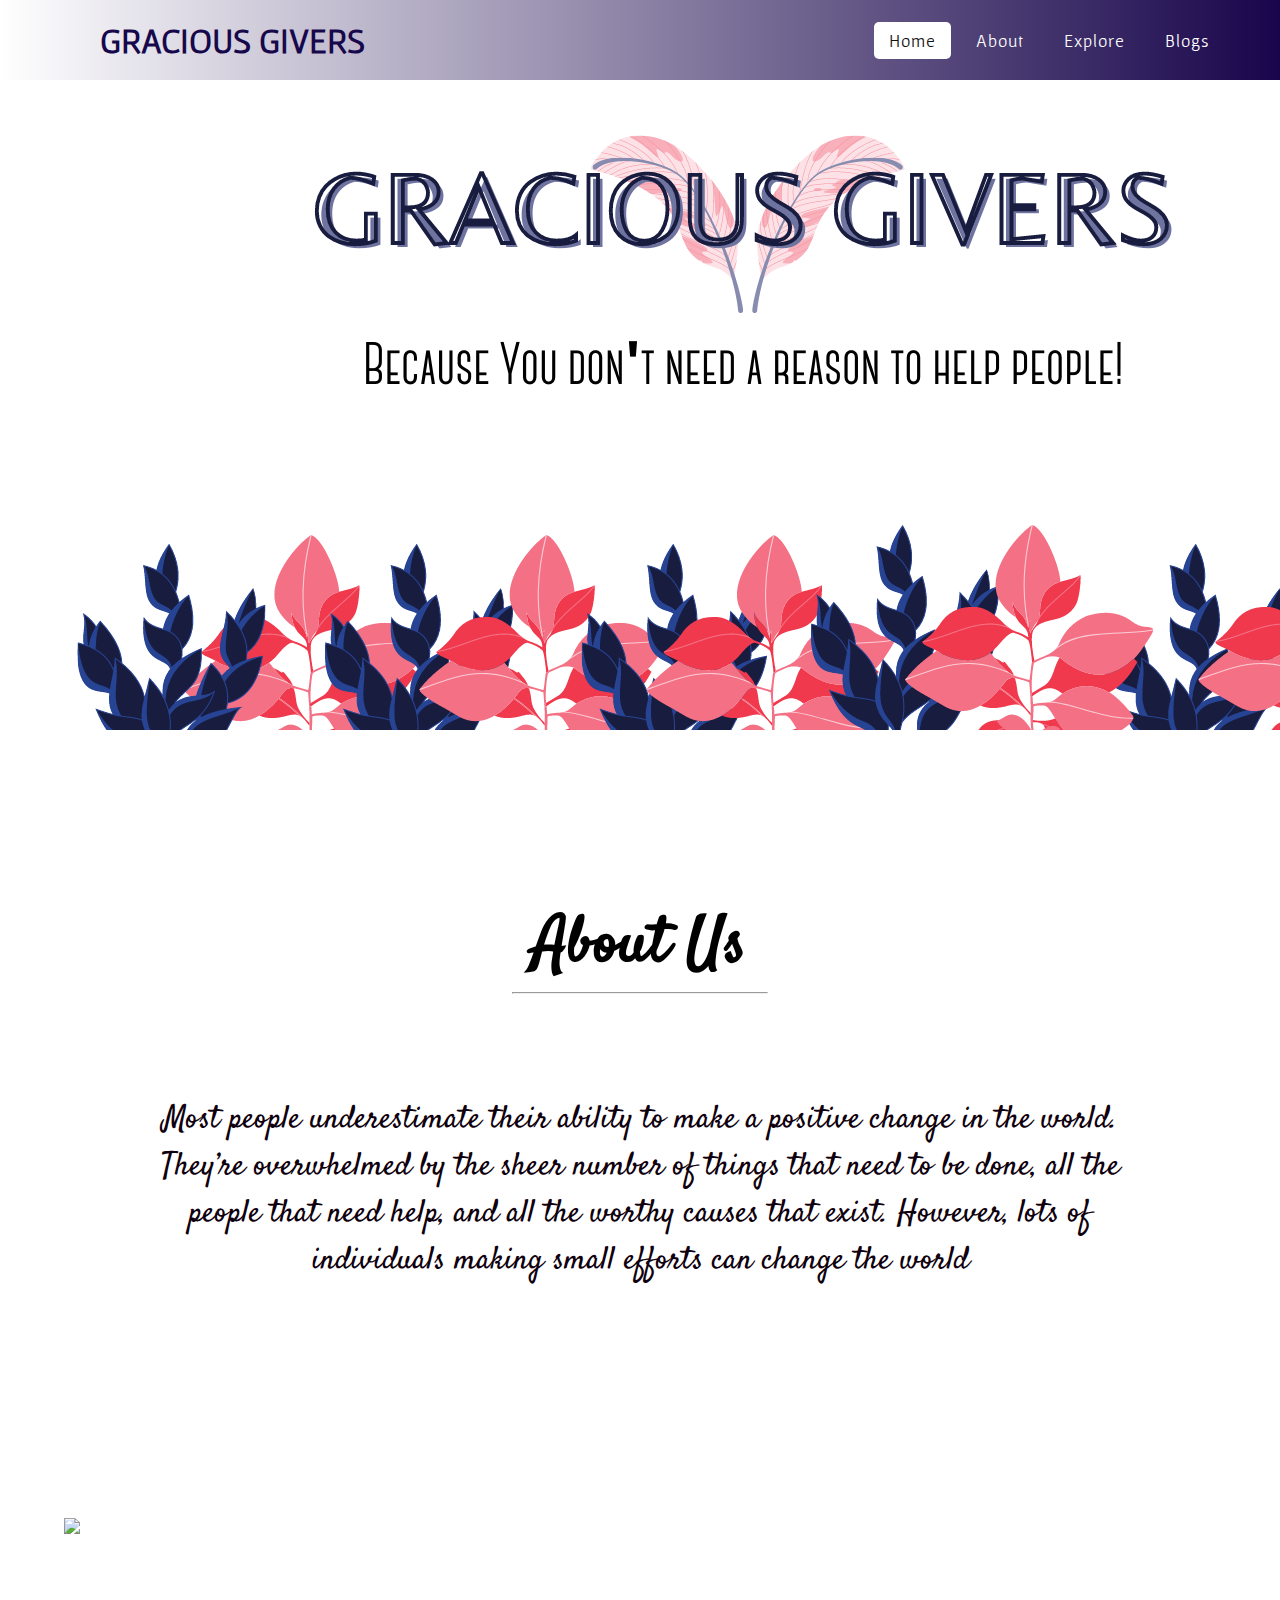
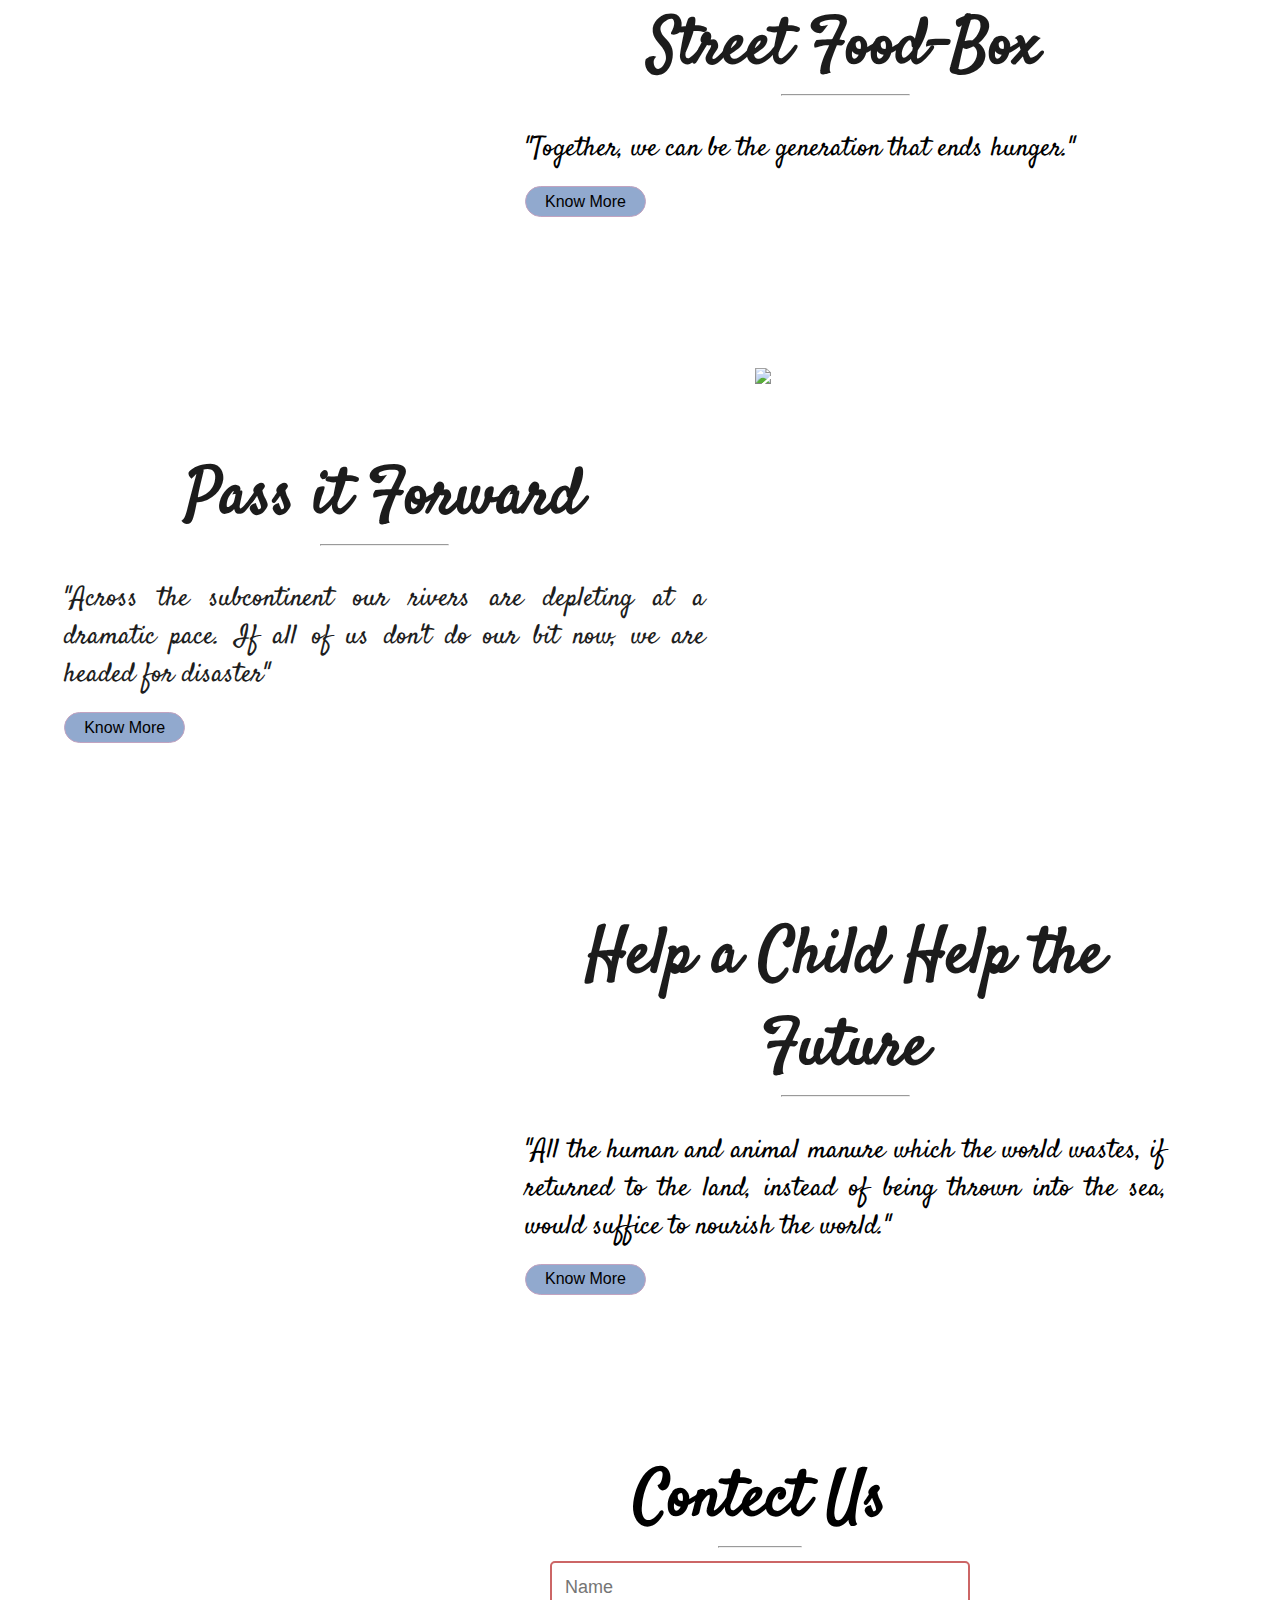
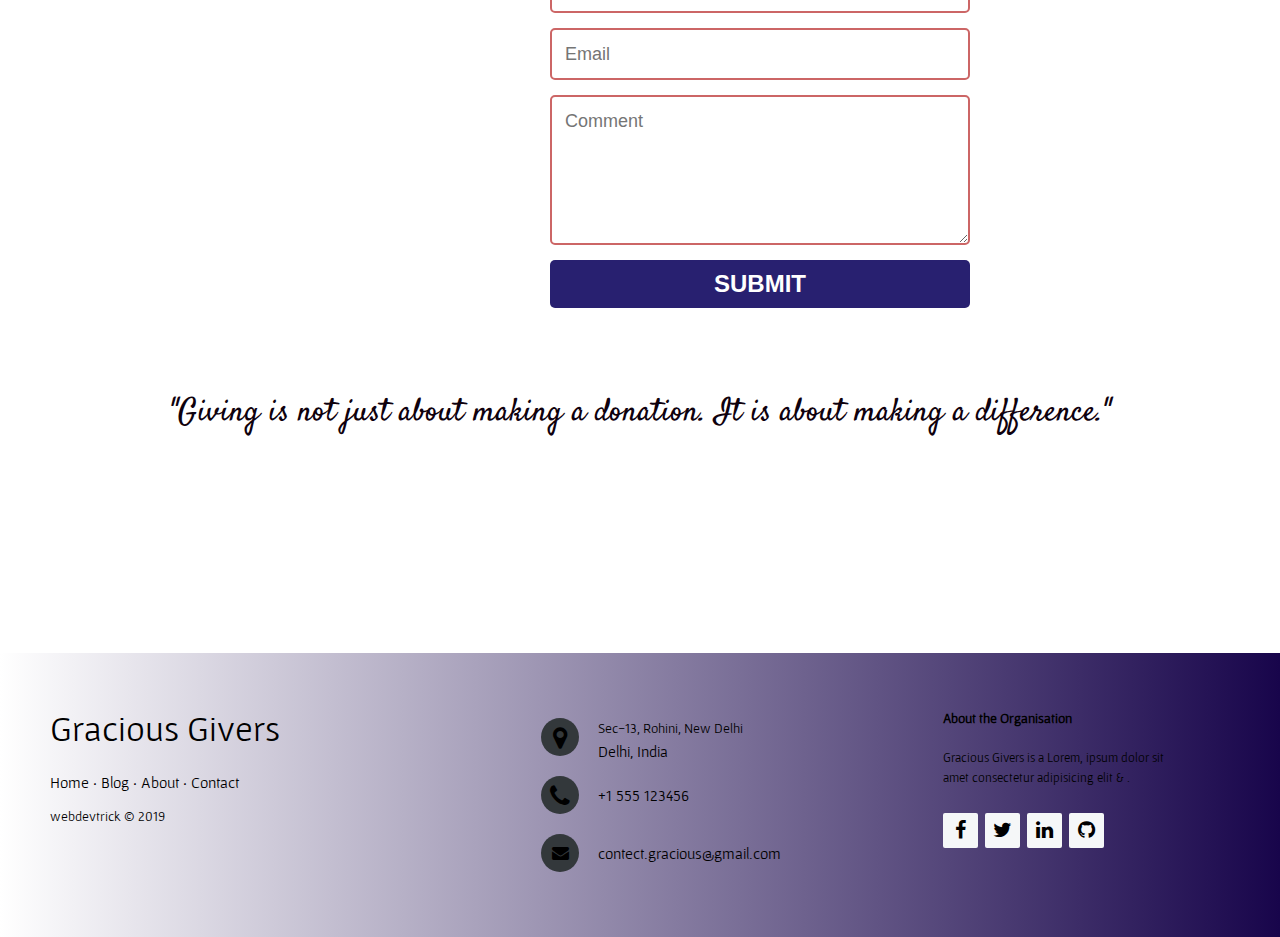
==== index.html @ 3ff7ee15 "Update index.html" ====
<!DOCTYPE html>
<html lang="en">

<head>
  <meta charset="UTF-8">
  <meta http-equiv="X-UA-Compatible" content="IE=edge">
  <meta name="viewport" content="width=device-width, initial-scale=1.0">
  <meta name="keywords" content="footer, address, phone, icons" />
  <title>Gracious Givers | Home</title>
  <link rel="stylesheet" href="css/styles.css">
  <link rel="stylesheet" href="css/footer.css">
  <link rel="stylesheet" href="css/contact-form.css">
  <link rel="stylesheet" href="https://cdnjs.cloudflare.com/ajax/libs/font-awesome/5.15.3/css/all.min.css" />
  <link rel="stylesheet" href="http://maxcdn.bootstrapcdn.com/font-awesome/4.2.0/css/font-awesome.min.css">
</head>

<body>

  <!-- NAVBAR BEGINS -->

  <nav>
    <div class="logo">
      GRACIOUS GIVERS
      <!-- <img src="images/LOGO.png" alt=""> -->
    </div>
    <input type="checkbox" id="click">
    <label for="click" class="menu-btn">
      <i class="fas fa-bars"></i>
    </label>
    <ul>
      <li><a class="active" href="#">Home</a></li>
      <li><a href="#">About</a></li>
      <li><a href="#explore">Explore</a></li>
      <!-- <li><a href="#"></a></li> -->
      <li><a href="document.html">Blogs</a></li>
    </ul>
  </nav>
  <img class="bg-image" src="images/bg.png" alt="">

  <!-- NAVBAR ENDS -->


  <section>
    <h2 id="heading">About Us</h2>
    <hr>

    <div class="container">
      <img class="image1"
        src="https://blush.design/api/download?shareUri=LsM-OcRTM&c=Bottom_0%7Eff4133-0.1%7Eff4133-0.2%7Eff4133_Hair_0%7Eb58143-0.1%7E4a312c-0.2%7Ec93305_Skin_0%7Eb28b67-0.1%7E915b3c-0.2%7E57331f_Top_0%7E43d26c-0.1%7E393f82-0.2%7E393f82&w=800&h=800&fm=png"
        alt="">
      <img class="image2"
        src="https://blush.design/api/download?shareUri=LsM-OcRTM&c=Bottom_0%7Eff4133-0.1%7Eff4133-0.2%7Eff4133_Hair_0%7Eb58143-0.1%7E4a312c-0.2%7Ec93305_Skin_0%7Eb28b67-0.1%7E915b3c-0.2%7E57331f_Top_0%7E43d26c-0.1%7E393f82-0.2%7E393f82&w=800&h=800&fm=png"
        alt="">
      <p class="text">
        Most people underestimate their ability to make a positive
        change in the world. They’re overwhelmed by the sheer number of
        things that need to be done, all the people that need help,
        and all the worthy causes that exist. However, lots of
        individuals making small efforts can change the world
      </p>
      <!-- <button type="button" class="btn">Read More</button> -->
    </div>
  </section>

<section id="explore">
  <!--food-start-->
  <div class="wrapper1">
    <div class="section1">
      <div class="left-section1">
        <div class="content1">
          <div class="title1">
            <h2>Street Food-Box</h2>
            <hr>
          </div>
          <p>"Together, we can be the generation that ends hunger."</p>
          <br>
          <a href="#" class="button1">Know More</a>
        </div>
      </div>
      <div class="image-section1">
        <img src="https://blush.design/api/download?shareUri=730Q9HK-8n&w=800&h=800&fm=png">
      </div>
    </div>
  </div>
  <!--food-finish-->

  <!--Pass it forward start--->
  <div class="wrapper2">
    <div class="section12">
      <div class="left-section12">
        <div class="content12">
          <div class="title12">
            <h2>Pass it Forward</h2>
            <hr>
          </div>
          <p>"Across the subcontinent our rivers are depleting at a dramatic
            pace. If all of us don't do our bit now, we are headed for
            disaster"</p>
          <br>
          <a href="#" class="button1">Know More</a>
        </div>
      </div>
      <div class="image-section12">
        <img
          src="https://blush.design/api/download?shareUri=Vbt5Flrk3&c=Bottom_0%7E393f82-0.1%7Effa434-0.2%7E89c5cc-0.3%7Eff4133_Hair_0%7E181658-0.1%7Ea55728-0.2%7Eecdcbf-0.3%7Ee8e1e1_Skin_0%7Eb28b67-0.1%7E57331f-0.2%7Eb28b67-0.3%7Eb28b67_Top_0%7E89c5cc-0.1%7Eff4133-0.2%7E393f82-0.3%7E89c5cc&w=800&h=800&fm=png">
      </div>
    </div>
  </div>
  <!--pass it forward finish-->

  <!-- Donation starts -->

  <div class="wrapper1">
    <div class="section1">
      <div class="left-section1">
        <div class="content1">
          <div class="title1">
            <h2>Help a Child Help the Future</h2>
            <hr>
          </div>
          <p>"All the human and animal
            manure which the world wastes, if returned to the land, instead
            of being thrown into the sea, would suffice to nourish the world."</p>
          <br>
          <a href="donate.html" class="button1">Know More</a>
        </div>
      </div>
      <div class="image-section1">
        <!-- <img src="https://blush.design/api/download?shareUri=730Q9HK-8n&w=800&h=800&fm=png"> -->
        <img src="https://image.freepik.com/free-vector/big-backpack-books-teacher-students-decorating-with-colorful-festive-flags-organize-back-school-party-new-school-year-celebration-concept_335657-3265.jpg" alt="">
      </div>
    </div>
  </div>
  </section>

  <!-- DOnation ends -->


  <!-- Contact form -->


  <form>
    <h2>Contect Us</h2>
    <hr>
    <input name="name" type="text" class="feedback-input" placeholder="Name" />
    <input name="email" type="text" class="feedback-input" placeholder="Email" />
    <textarea name="text" class="feedback-input" placeholder="Comment"></textarea>
    <input type="submit" value="SUBMIT" />
  </form>

  <!-- Contact form finish -->
  <br>

  <p class="text">"Giving is not just about making a donation. It is about making a difference."</p>

  <br>
  <br>
  <br>

  <!-- <img class="image3" src="https://assets.website-files.com/5bff8886c3964a992e90d465/5c00621b7aefa4f9ee0f4303_wide-shot.svg" alt=""> -->
<img src="https://image.freepik.com/free-vector/volunteers-packing-donation-boxes_74855-5299.jpg" alt="" class="image3">
  <!--footer-start-->

  <footer class="footer-distributed">

    <div class="footer-left">

      <h3>Gracious Givers</h3>

      <p class="footer-links">
        <a href="#">Home</a>
        ·
        <a href="#">Blog</a>
        ·
        <a href="#">About</a>
        ·
        <a href="#">Contact</a>
      </p>

      <p class="footer-company-name">webdevtrick &copy; 2019</p>
    </div>

    <div class="footer-center">

      <div>
        <i class="fa fa-map-marker"></i>
        <p><span>Sec-13, Rohini, New Delhi</span> Delhi, India</p>
      </div>

      <div>
        <i class="fa fa-phone"></i>
        <p>+1 555 123456</p>
      </div>

      <div>
        <i class="fa fa-envelope"></i>
        <p><a href="mailto:kanika.mahindroo@gmail.com">contect.gracious@gmail.com</a></p>
      </div>

    </div>

    <div class="footer-right">

      <p class="footer-company-about">
        <span>About the Organisation</span>
        Gracious Givers is a Lorem, ipsum dolor sit amet consectetur adipisicing elit &amp; .
      </p>

      <div class="footer-icons">

        <a href="#"><i class="fa fa-facebook"></i></a>
        <a href="#"><i class="fa fa-twitter"></i></a>
        <a href="#"><i class="fa fa-linkedin"></i></a>
        <a href="#"><i class="fa fa-github"></i></a>

      </div>

    </div>

  </footer>

  <!--footer-finish-->



</body>


</html>
---- css/styles.css ----
@import url('https://fonts.googleapis.com/css2?family=Satisfy&display=swap');
@import url('https://fonts.googleapis.com/css?family=Gafata|Montez|Averia+Sans+Libre|Vampiro+One');

:root {
  --d: 700ms;
  --e: cubic-bezier(0.19, 1, 0.22, 1);
  --font-sans: "Rubik", sans-serif;
  --font-serif: "Cardo", serif;
}

body{
  height: 100%;
}
* {
box-sizing: border-box;
padding: 0;
margin: 0;
}


/* NAVBAR CSS */


*{
  margin: 0;
  padding: 0;
  box-sizing: border-box;
  /* font-family: 'Poppins', sans-serif; */
} 
nav{
  font-family: 'Gafata';
  display: flex;
  height: 80px;
  width: 100%;
  background: linear-gradient(to right, white, rgb(24, 5, 75));
  align-items: center;
  justify-content: space-between;
  padding: 0 50px 0 100px;
  flex-wrap: wrap;
}
nav .logo{
  color: rgb(22, 8, 75);
  font-size: 35px;
  font-weight: 600;
}
nav ul{
  display: flex;
  flex-wrap: wrap;
  list-style: none;
}
nav ul li{
  margin: 0 5px;
}
nav ul li a{
  color: white;
  text-decoration: none;
  font-size: 18px;
  font-weight: 500;
  padding: 8px 15px;
  border-radius: 5px;
  letter-spacing: 1px;
  transition: all 0.3s ease;
}
nav ul li a.active,
nav ul li a:hover{
  color: #111;
  background: #fff;
}
nav .menu-btn i{
  color: #fff;
  font-size: 22px;
  cursor: pointer;
  display: none;
}
input[type="checkbox"]{
  display: none;
}
@media (max-width: 1000px){
  nav{
    padding: 0 40px 0 50px;
  }
}
@media (max-width: 920px) {
  nav .menu-btn i{
    display: block;
  }
  #click:checked ~ .menu-btn i:before{
    content: "\f00d";
  }
  nav ul{
    position: fixed;
    top: 80px;
    left: -100%;
    background: #111;
    height: 100vh;
    width: 100%;
    text-align: center;
    display: block;
    transition: all 0.3s ease;
  }
  #click:checked ~ ul{
    left: 0;
  }
  nav ul li{
    width: 100%;
    margin: 40px 0;
  }
  nav ul li a{
    width: 100%;
    margin-left: -100%;
    display: block;
    font-size: 20px;
    transition: 0.6s cubic-bezier(0.68, -0.55, 0.265, 1.55);
  }
  #click:checked ~ ul li a{
    margin-left: 0px;
  }
  nav ul li a.active,
  nav ul li a:hover{
    background: none;
    color: rgb(230, 210, 227);
  }
}

  /* NAVBAR CSS ENDS */



  /* BACKGROUND IMAGE CSS */

  .bg-image{
    background-position: center center;
    background-repeat: no-repeat;
    background-attachment: fixed;
    background-size: cover;
    padding-left: 6%;
  }

  @media screen and (max-width: 1000px){
    .bg-image{
      padding-top: 50px;
     width: 100%;
    }
  }
/* BACKGROUND IMAGE CSS ENDS */


/* ABOUT SECTION */
h2{
  /* position: relative; */
  text-align: center;
  padding-top: 13%;
  font-size: 4rem;
  font-family: 'Satisfy', cursive;
}
hr {
    background: #100852;
    margin: 0 40% 3% 40%;
}
.container{
  position: relative;
}
.container .image1 {
  width: 40%;
  position: absolute;
  z-index: -10000;
  bottom: 50%;
  right: 45%;
  opacity: 0.5;
}

.container .image2 {
  width: 40%;
  position: absolute;
  z-index: -10000;
  left: 45%;
  opacity: 0.6;
  top: 20%;
}
.container .text {
  /* background: linear-gradient(0deg, #e5e2f0ee 30%, white 100%); */
  font-family: 'Satisfy', cursive;
  z-index: 1;
  color: rgb(15, 1, 13);
  font-size: 2rem;
  text-align: center;
  padding: 5% 10% 5% 10%;
}
.btn{
  position: absolute;
}
@media screen and (max-width: 1000px){

  h2{
    font-size: 2.5rem;
  }
  .container .text{
    font-size: 1.6rem;
  }
  .container .image1{
    left: 5%;
    /* top: 0%; */
    width: 70%;
  }
  .container .image2{
    left: 30%;
    top: 60%;
    width: 70%;
  }

}




.wrapper1{
	width:100%;
  margin-top: 7%;
	min-height:50vh;
	overflow:hidden;
}
.section1{
	width:90%;
	display: block;
	margin:80px auto;
}
.left-section1{
	width:60%;
	float: right;
	padding-right:50px;
}
.content1{
	text-align:justify;
}
.image-section1{
	float: left;
	width:40%;
}
.image-section1 img{
	width:100%;
  top: 200%;
}

.content1 .title1 h2{
	color:#1c1c1c;
	font-family: 'Satisfy', cursive;
	font-weight: 800;
}
.content1 p{
	font-family: 'Satisfy', cursive;
	padding-top:15px;
  font-size: 1.7rem;
  font-weight: 300;
}
@media screen and (max-width:768px){
  .wrapper1{
    margin-top: 0;
  }
	.left-section1{
		width:100%;
		padding-right:0px;
	}
	.content1 h2{
		text-align: center;
	}
  .content1 p{
    font-size: 1.3rem;
  }
	.image-section1{
		width: 50%;
		display: block;
		margin-left: 100px;
	}
	.image-section1 img{
		width:100%
	}
}

.section12{
	width:90%;
	display: block;
	margin:80px auto;
}
.left-section12{
	width:60%;
	float: left;
	padding-right:50px;
}
.content12{
	text-align:justify;
}
.image-section12{
	float: right;
	width:40%;
}
.image-section12 img{
	max-width:100%;
	height: auto;
}

.content12 .title12 h2{
	color:#1c1c1c;
	font-family: 'Satisfy', cursive;
	font-weight: 800;
}
.content12 p{
	font-family: 'Satisfy', cursive;
	padding-top:15px;
	color:#1e1e1e;
	font-size: 1.7rem;
  font-weight: 300;
}
@media screen and (max-width:768px){
	.left-section12{
		width:100%;
		padding-right:0px;
	}
	.content12 h2{
		text-align: center;
	}
  .content12 p{
    font-size: 1.3rem;
  }
	.image-section12{
		width:100%;
		display: block;
		margin:50px auto;
	}
	.image-section12 img{
		/* width:100% */
    width: 50%;
		display: block;
		margin-left: 100px;
    margin-bottom: 2%;
	}
}

 .button1{
  display:inline-block;
  padding:0.35em 1.2em;
  border:0.1em solid #c2a3c0;
  background-color: rgb(145, 169, 206);
  margin:0 0.3em 0.3em 0;
  border-radius: 1em;
  text-decoration: none;
  font-family: Arial, Helvetica, sans-serif;
  font-weight: 300;
  color: black;
  text-align: center;
  transition: all 0.2s;
 }
 .button1:hover {
   color: rgb(22, 8, 75);
   background-color: rgb(247, 167, 223);
 }
 @media screen and (max-width:768px){
   .button1{
     display: block;
     margin: 0.4em 6em 0 6em;
   }
 }

.text{
  font-family: 'Satisfy', cursive;
  z-index: 1;
  color: rgb(15, 1, 13);
  font-size: 2rem;
  font-weight: 300;
  text-align: center;
  padding: 5% 10% 5% 10%;
}



.image3{
  /* position: absolute; */
  top: 310%;
  bottom: -10px;
  display: inline-block;
  max-width: 100%;
}
@media screen and (max-width: 1000px){
  .image3{
    top: 290%;
  }
}
---- css/footer.css ----
@import url('https://fonts.googleapis.com/css2?family=Satisfy&display=swap');
@import url('https://fonts.googleapis.com/css?family=Gafata|Montez|Averia+Sans+Libre|Vampiro+One');
footer{
    /* position: fixed; */
    bottom: 0;
   }
   .footer-distributed{
    background: linear-gradient(to right, white, rgb(24, 5, 75));
    box-shadow: 0 1px 1px 0 rgba(0, 0, 0, 0.12);
    box-sizing: border-box;
    width: 100%;
    text-align: left;
    font: bold 16px;
    font-family: 'Gafata';
    
    padding: 55px 50px;
    margin-top: 80px;
   }
    
   .footer-distributed .footer-left,
   .footer-distributed .footer-center,
   .footer-distributed .footer-right{
    display: inline-block;
    vertical-align: top;
   }
    
   .footer-distributed .footer-left{
    width: 40%;
   }
    
   .footer-distributed h3{
    color:  black;
    font-weight: 500;
    font: normal 36px 'Cookie';
    font-family: 'Gafata';
    margin: 0;
   }
    
   .footer-distributed h3 span{
    color:  #5383d3;
   }
    
    
   .footer-distributed .footer-links{
    color:  black;
    margin: 20px 0 12px;
    padding: 0;
   }
    
   .footer-distributed .footer-links a{
    display:inline-block;
    line-height: 1.8;
    text-decoration: none;
    color:  inherit;
   }
    
   .footer-distributed .footer-company-name{
    color:  black;
    font-size: 14px;
    font-weight: normal;
    margin: 0;
   }
    
    
   .footer-distributed .footer-center{
    width: 35%;
   }
    
   .footer-distributed .footer-center i{
    background-color:  #33383b;
    color: black;
    font-size: 25px;
    width: 38px;
    height: 38px;
    border-radius: 50%;
    text-align: center;
    line-height: 42px;
    margin: 10px 15px;
    vertical-align: middle;
   }
    
   .footer-distributed .footer-center i.fa-envelope{
    font-size: 17px;
    line-height: 38px;
   }
    
   .footer-distributed .footer-center p{
    display: inline-block;
    color: black;
    vertical-align: middle;
    margin:0;
   }
    
   .footer-distributed .footer-center p span{
    display:block;
    font-weight: normal;
    font-size:14px;
    line-height:2;
   }
    
   .footer-distributed .footer-center p a{
    color:  black;
    text-decoration: none;;
   }
    
   .footer-distributed .footer-right{
    width: 20%;
   }
    
   .footer-distributed .footer-company-about{
    line-height: 20px;
    color: black;
    font-size: 13px;
    font-weight: normal;
    margin: 0;
   }
    
   .footer-distributed .footer-company-about span{
    display: block;
    color:  black;
    font-size: 14px;
    font-weight: bold;
    margin-bottom: 20px;
   }
    
   .footer-distributed .footer-icons{
    margin-top: 25px;
   }
    
   .footer-distributed .footer-icons a{
    display: inline-block;
    width: 35px;
    height: 35px;
    cursor: pointer;
    background-color:  #f5f7f8;
    border-radius: 2px;
    
    font-size: 20px;
    color: black;
    text-align: center;
    line-height: 35px;
    
    margin-right: 3px;
    margin-bottom: 5px;
   }
    
    
   @media (max-width: 880px) {
    
    .footer-distributed{
    font: bold 14px sans-serif;
    
    }
    
    .footer-distributed .footer-left,
    .footer-distributed .footer-center,
    .footer-distributed .footer-right{
    display: block;
    width: 100%;
    margin-bottom: 40px;
    text-align: center;
    }
    
    .footer-distributed .footer-center i{
    margin-left: 0;
    }
    .main {
    line-height: normal;
    font-size: auto;
    }
    
   }
---- css/contact-form.css ----
form {
    /* position: relative;  */
    width:420px; 
    margin: 100px 500px 0 550px;
}
@media screen and (max-width: 1000px){
    form{
        width: 270px;
        margin-left: 22% ;
    }
}

.feedback-input {
  font-family: Helvetica, Arial, sans-serif;
  font-weight:500;
  font-size: 18px;
  border-radius: 5px;
  line-height: 22px;
  background-color: transparent;
  border:2px solid #CC6666;
  transition: all 0.3s;
  padding: 13px;
  margin-bottom: 15px;
  width:100%;
  box-sizing: border-box;
  outline:0;
}

.feedback-input:focus { border:2px solid #cc4980; }

textarea {
  height: 150px;
  line-height: 150%;
  resize:vertical;
}

[type="submit"] {
  font-family: 'Montserrat', Arial, Helvetica, sans-serif;
  width: 100%;
  background:#282070;
  border-radius:5px;
  border:0;
  cursor:pointer;
  color:white;
  font-size:24px;
  padding-top:10px;
  padding-bottom:10px;
  transition: all 0.3s;
  margin-top:-4px;
  font-weight:700;
}
[type="submit"]:hover { background:#CC4949; }
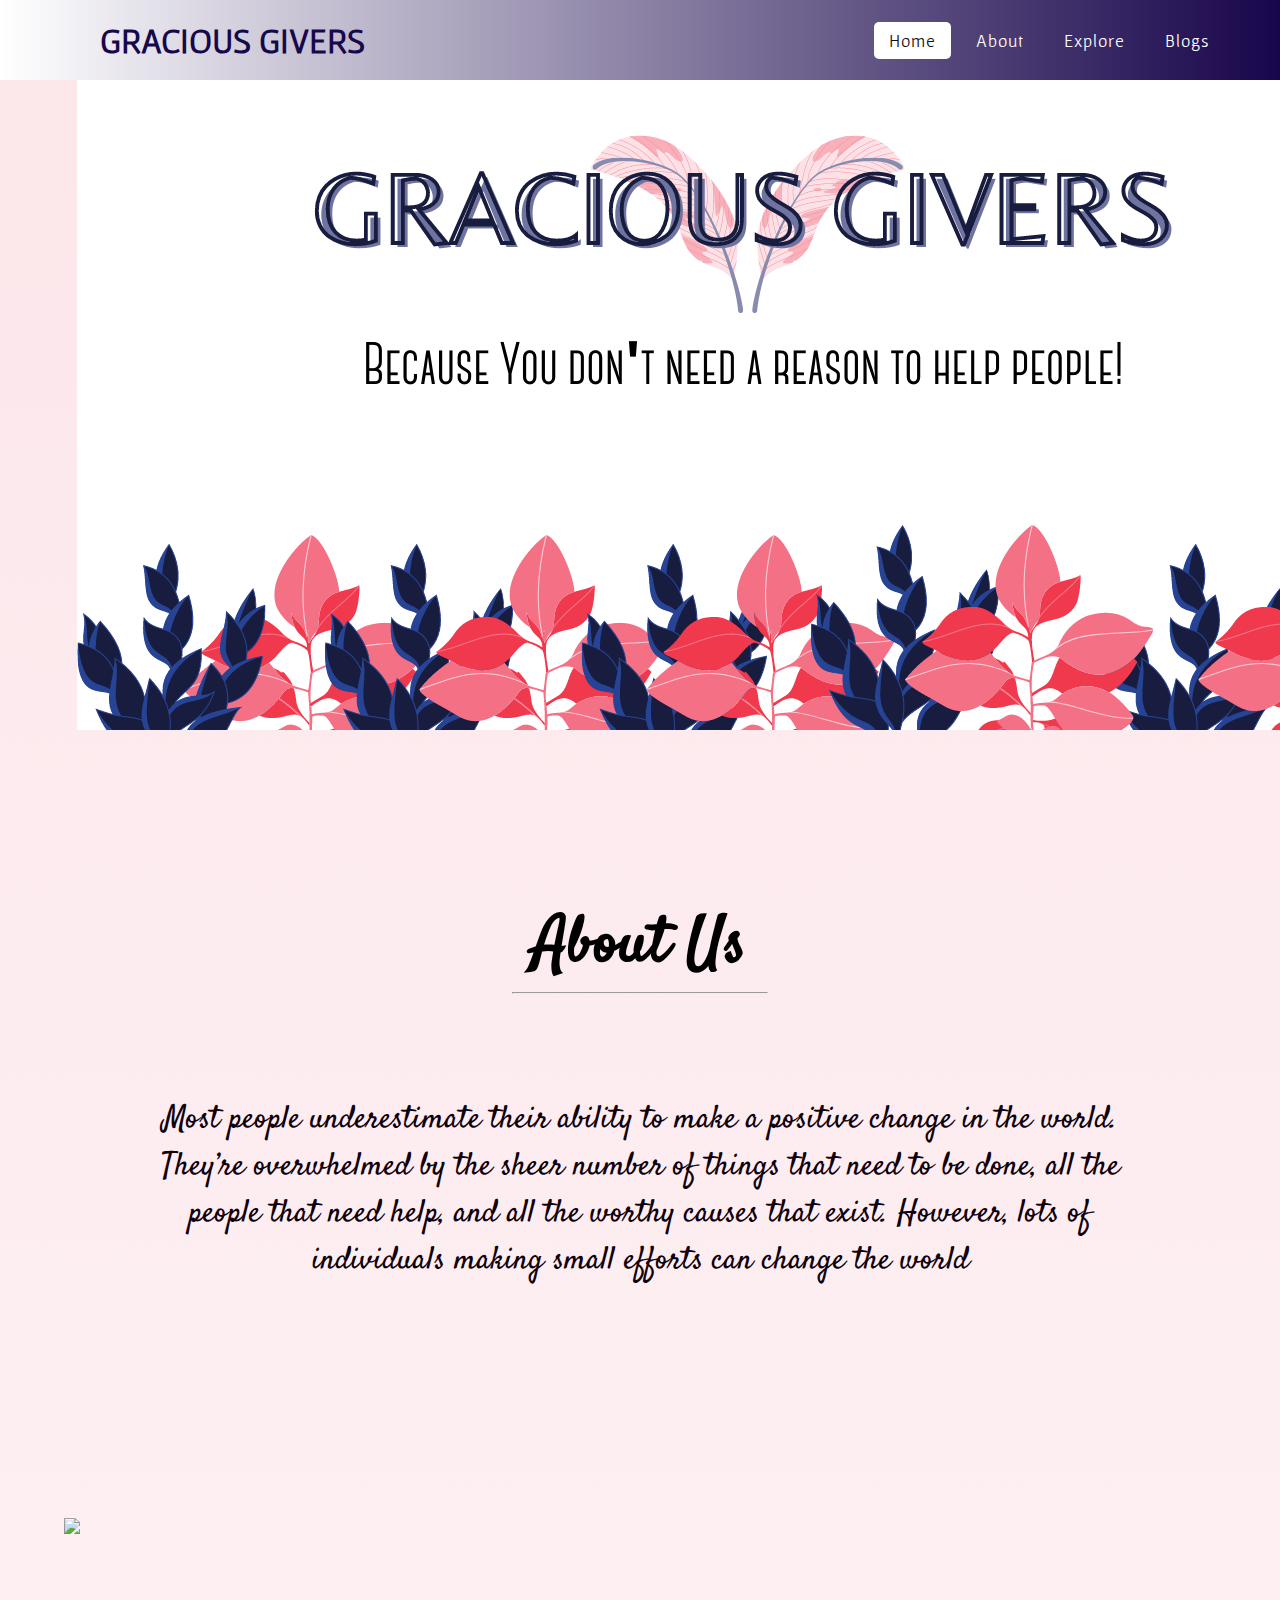
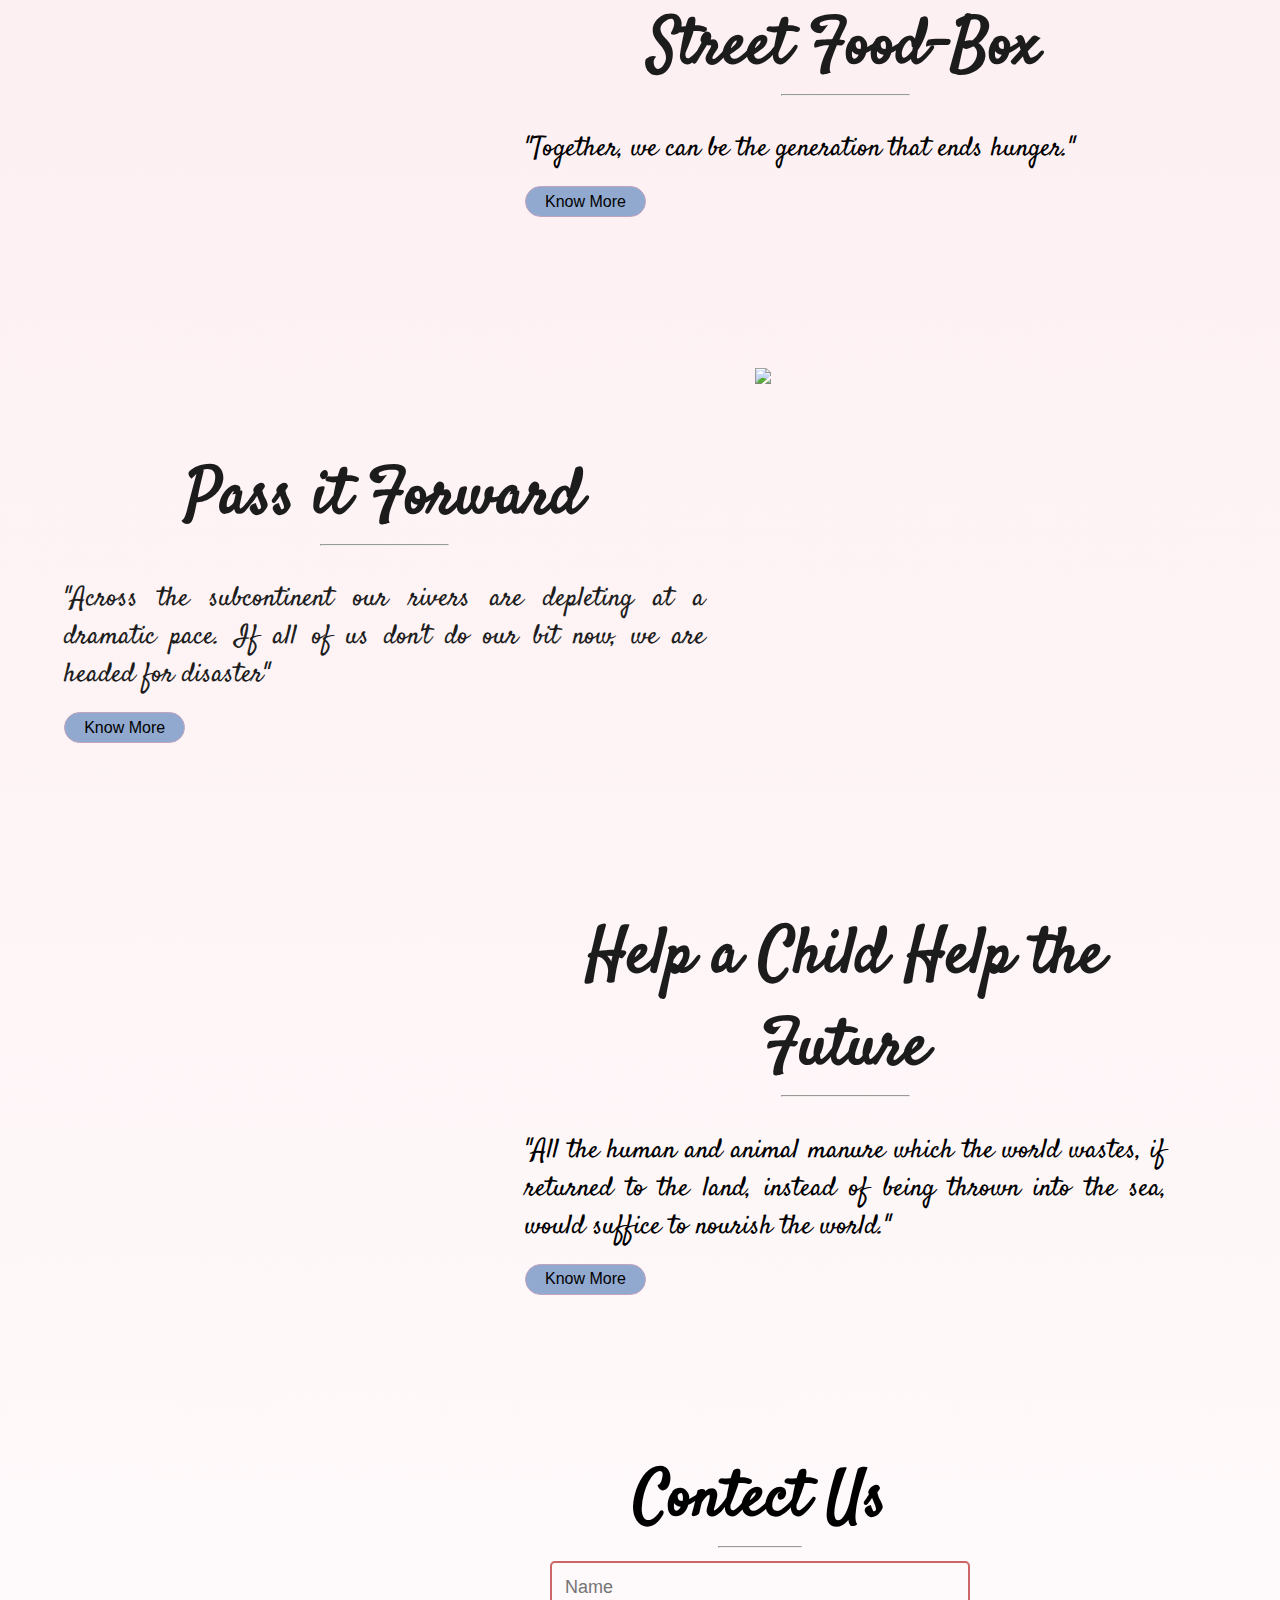
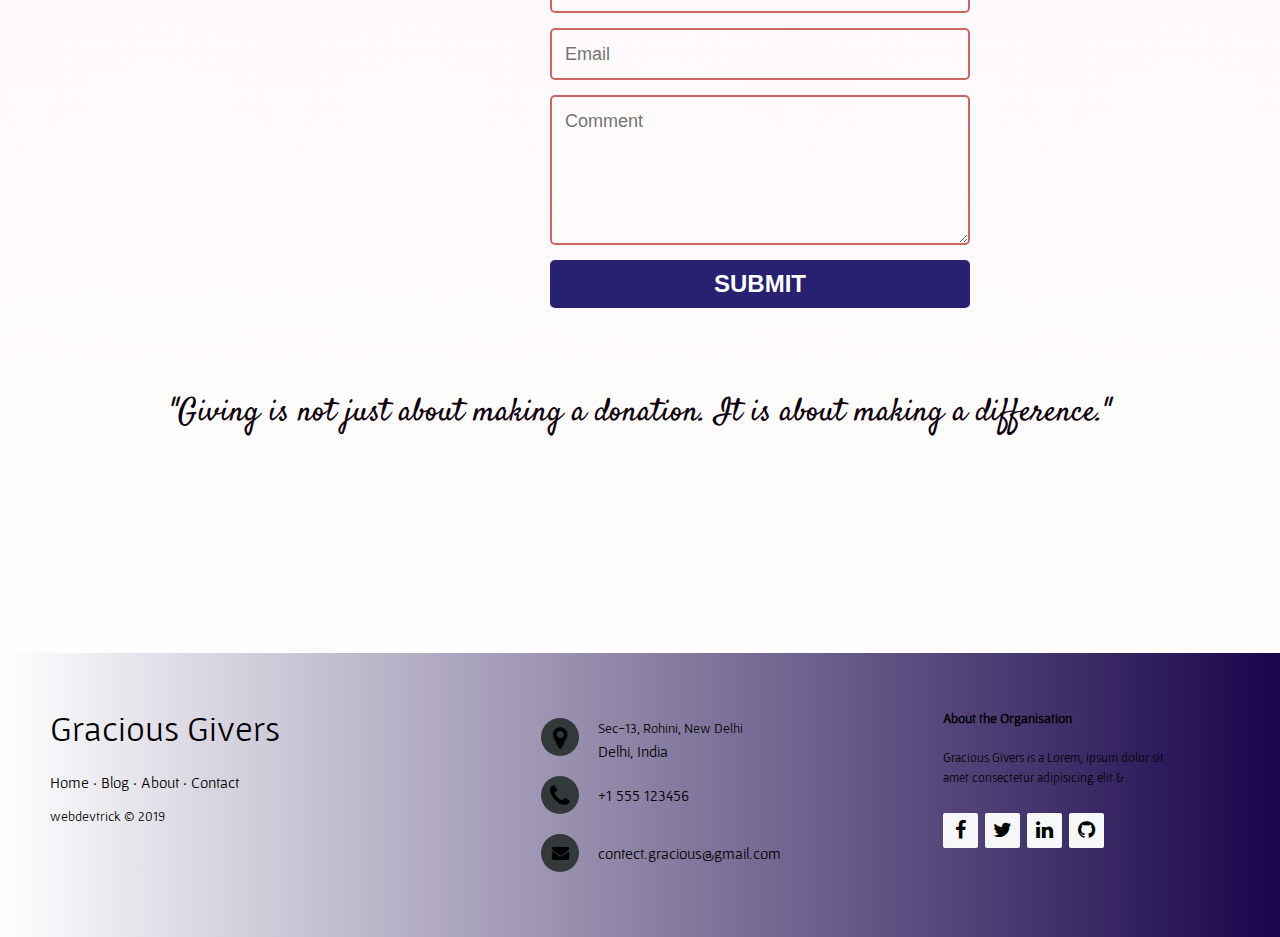
==== commit 336049ce: "changes" ====
--- a/index.html
+++ b/index.html
@@ -29,10 +29,10 @@
     </label>
     <ul>
       <li><a class="active" href="#">Home</a></li>
-      <li><a href="#">About</a></li>
+      <li><a href="about.html">About</a></li>
       <li><a href="#explore">Explore</a></li>
       <!-- <li><a href="#"></a></li> -->
-      <li><a href="document.html">Blogs</a></li>
+      <li><a href="blog.html">Blogs</a></li>
     </ul>
   </nav>
   <img class="bg-image" src="images/bg.png" alt="">
@@ -168,11 +168,11 @@
       <h3>Gracious Givers</h3>
 
       <p class="footer-links">
-        <a href="#">Home</a>
+        <a href="index.html">Home</a>
         ·
-        <a href="#">Blog</a>
+        <a href="blog.html">Blog</a>
         ·
-        <a href="#">About</a>
+        <a href="about.html">About</a>
         ·
         <a href="#">Contact</a>
       </p>
--- a/css/styles.css
+++ b/css/styles.css
@@ -7,9 +7,12 @@
   --font-sans: "Rubik", sans-serif;
   --font-serif: "Cardo", serif;
 }
-
+html{
+  scroll-behavior: smooth;
+}
 body{
   height: 100%;
+  background-image: linear-gradient(rgb(252, 230, 234), white);
 }
 * {
 box-sizing: border-box;
@@ -373,14 +376,16 @@
 
 
 .image3{
-  /* position: absolute; */
+  position: relative;
   top: 310%;
+  left: 30%;
   bottom: -10px;
-  display: inline-block;
+  /* display: inline-block; */
   max-width: 100%;
 }
 @media screen and (max-width: 1000px){
   .image3{
     top: 290%;
-  }
-}
+    left: 0%;
+  }
+}
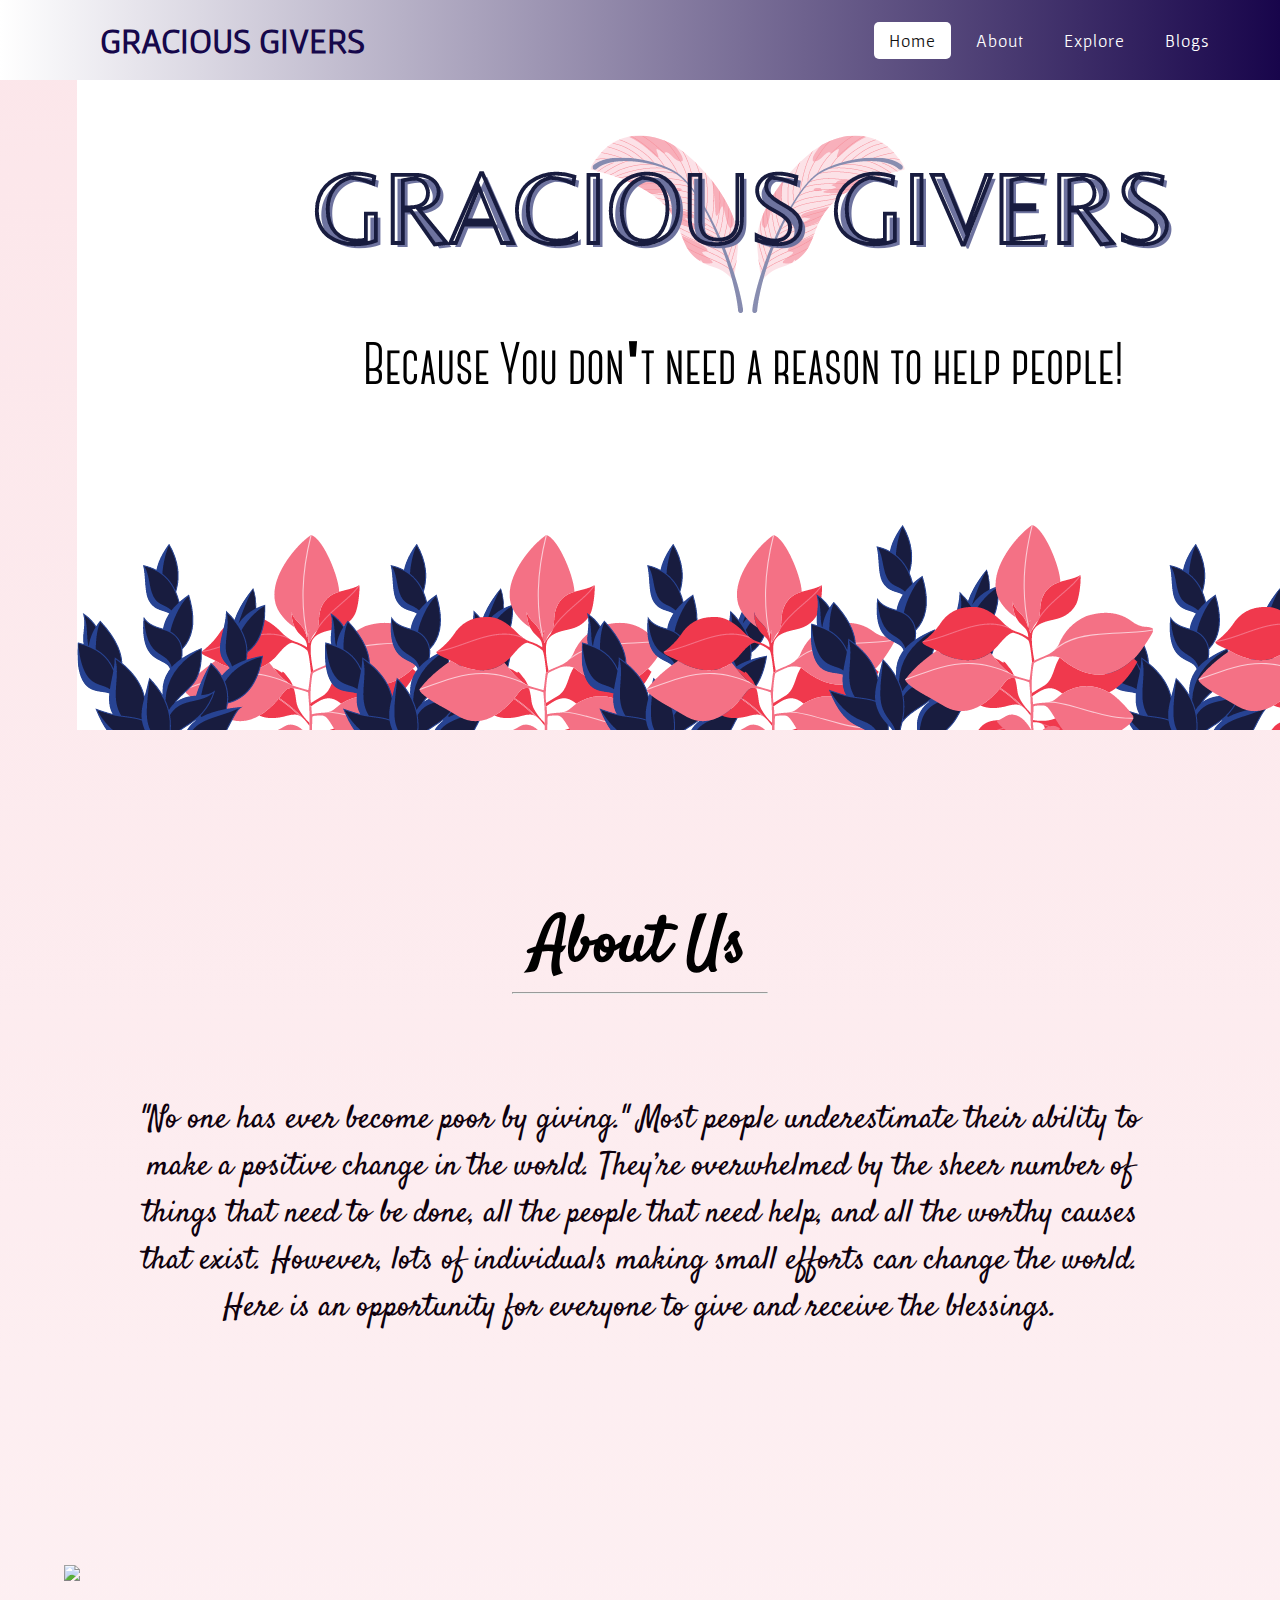
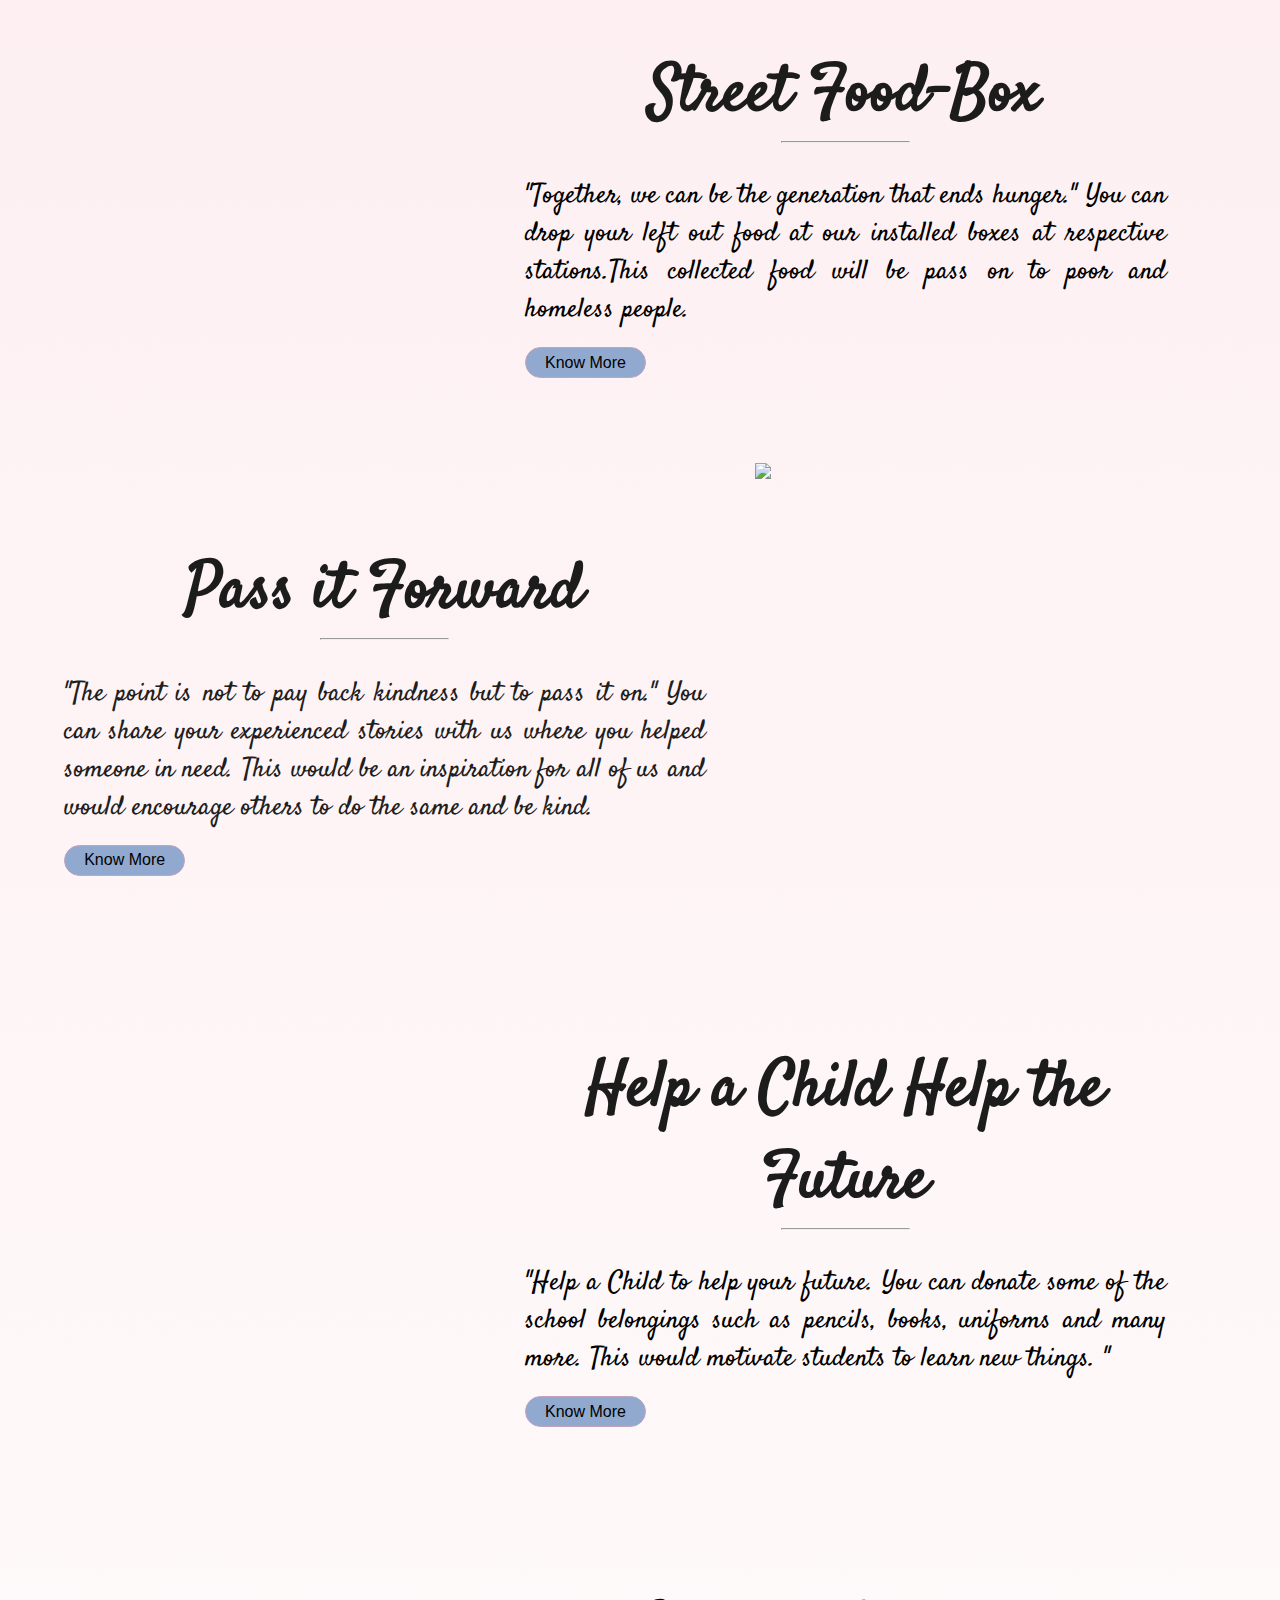
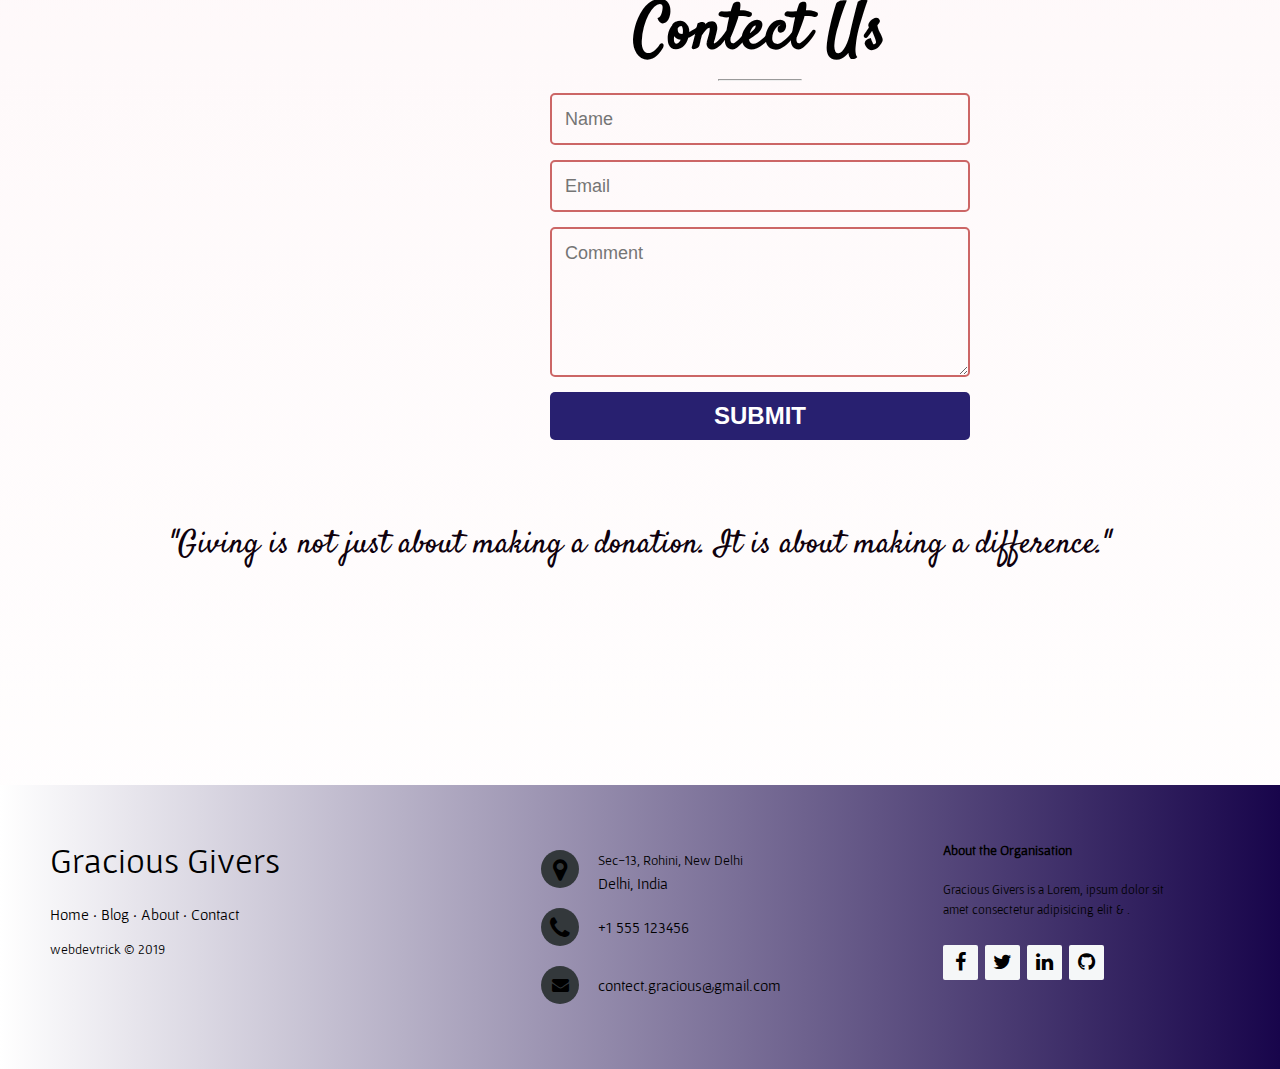
==== commit 4839e5b9: "Add files via upload" ====
--- a/index.html
+++ b/index.html
@@ -52,11 +52,14 @@
         src="https://blush.design/api/download?shareUri=LsM-OcRTM&c=Bottom_0%7Eff4133-0.1%7Eff4133-0.2%7Eff4133_Hair_0%7Eb58143-0.1%7E4a312c-0.2%7Ec93305_Skin_0%7Eb28b67-0.1%7E915b3c-0.2%7E57331f_Top_0%7E43d26c-0.1%7E393f82-0.2%7E393f82&w=800&h=800&fm=png"
         alt="">
       <p class="text">
+	    "No one has ever become poor by giving."
         Most people underestimate their ability to make a positive
         change in the world. They’re overwhelmed by the sheer number of
         things that need to be done, all the people that need help,
         and all the worthy causes that exist. However, lots of
-        individuals making small efforts can change the world
+        individuals making small efforts can change the world.
+		Here is an opportunity for everyone to give and receive 
+		the blessings.
       </p>
       <!-- <button type="button" class="btn">Read More</button> -->
     </div>
@@ -72,7 +75,10 @@
             <h2>Street Food-Box</h2>
             <hr>
           </div>
-          <p>"Together, we can be the generation that ends hunger."</p>
+          <p>"Together, we can be the generation that ends hunger."
+		  You can drop your left out food at our installed boxes
+		  at respective stations.This collected food will be pass
+		  on to poor and homeless people.</p>
           <br>
           <a href="#" class="button1">Know More</a>
         </div>
@@ -93,9 +99,11 @@
             <h2>Pass it Forward</h2>
             <hr>
           </div>
-          <p>"Across the subcontinent our rivers are depleting at a dramatic
-            pace. If all of us don't do our bit now, we are headed for
-            disaster"</p>
+          <p>"The point is not to pay back kindness but 
+		  to pass it on." You can share your experienced
+		  stories with us where you helped someone in need.
+          This would be an inspiration for all of us and
+		  would encourage others to do the same and be kind.</p>
           <br>
           <a href="#" class="button1">Know More</a>
         </div>
@@ -118,9 +126,10 @@
             <h2>Help a Child Help the Future</h2>
             <hr>
           </div>
-          <p>"All the human and animal
-            manure which the world wastes, if returned to the land, instead
-            of being thrown into the sea, would suffice to nourish the world."</p>
+          <p>"Help a Child to help your future. You can
+		  donate some of the school belongings such as
+		  pencils, books, uniforms and many more. This would
+          motivate students to learn new things.		  "</p>
           <br>
           <a href="donate.html" class="button1">Know More</a>
         </div>
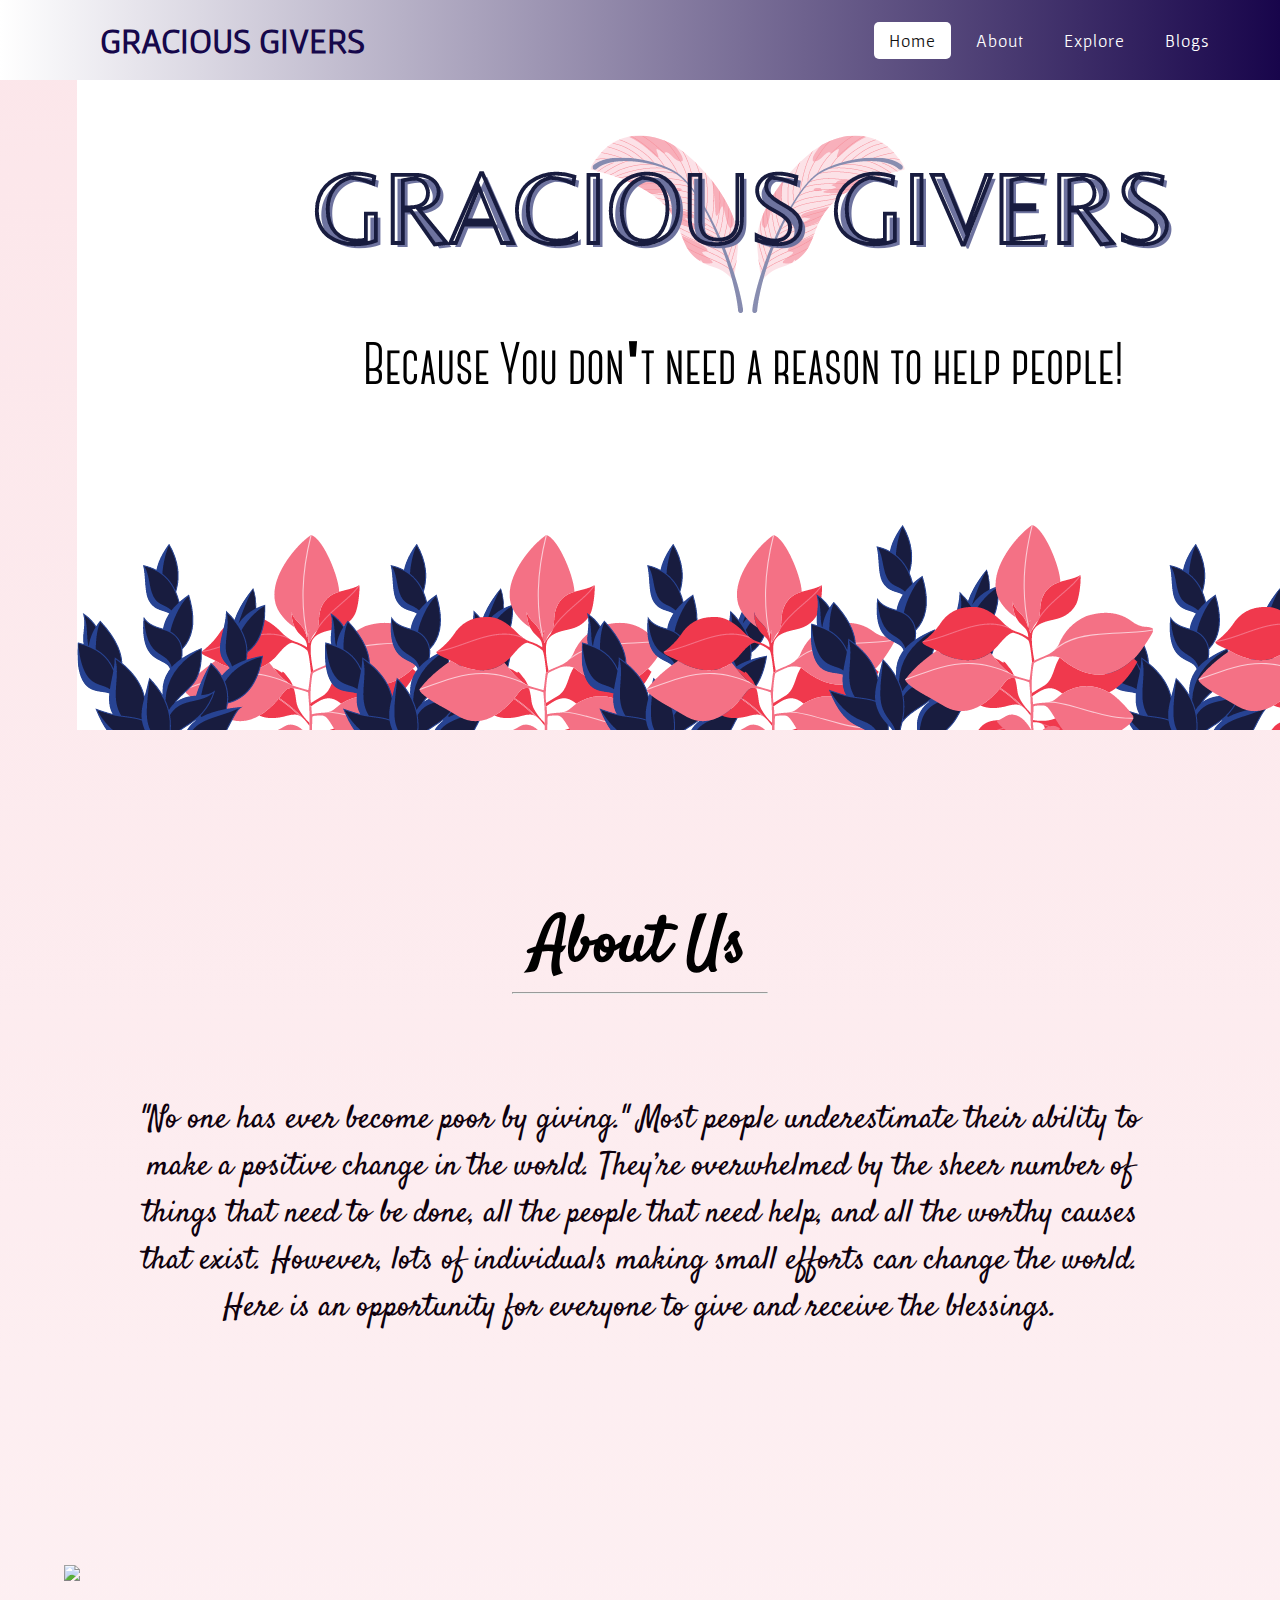
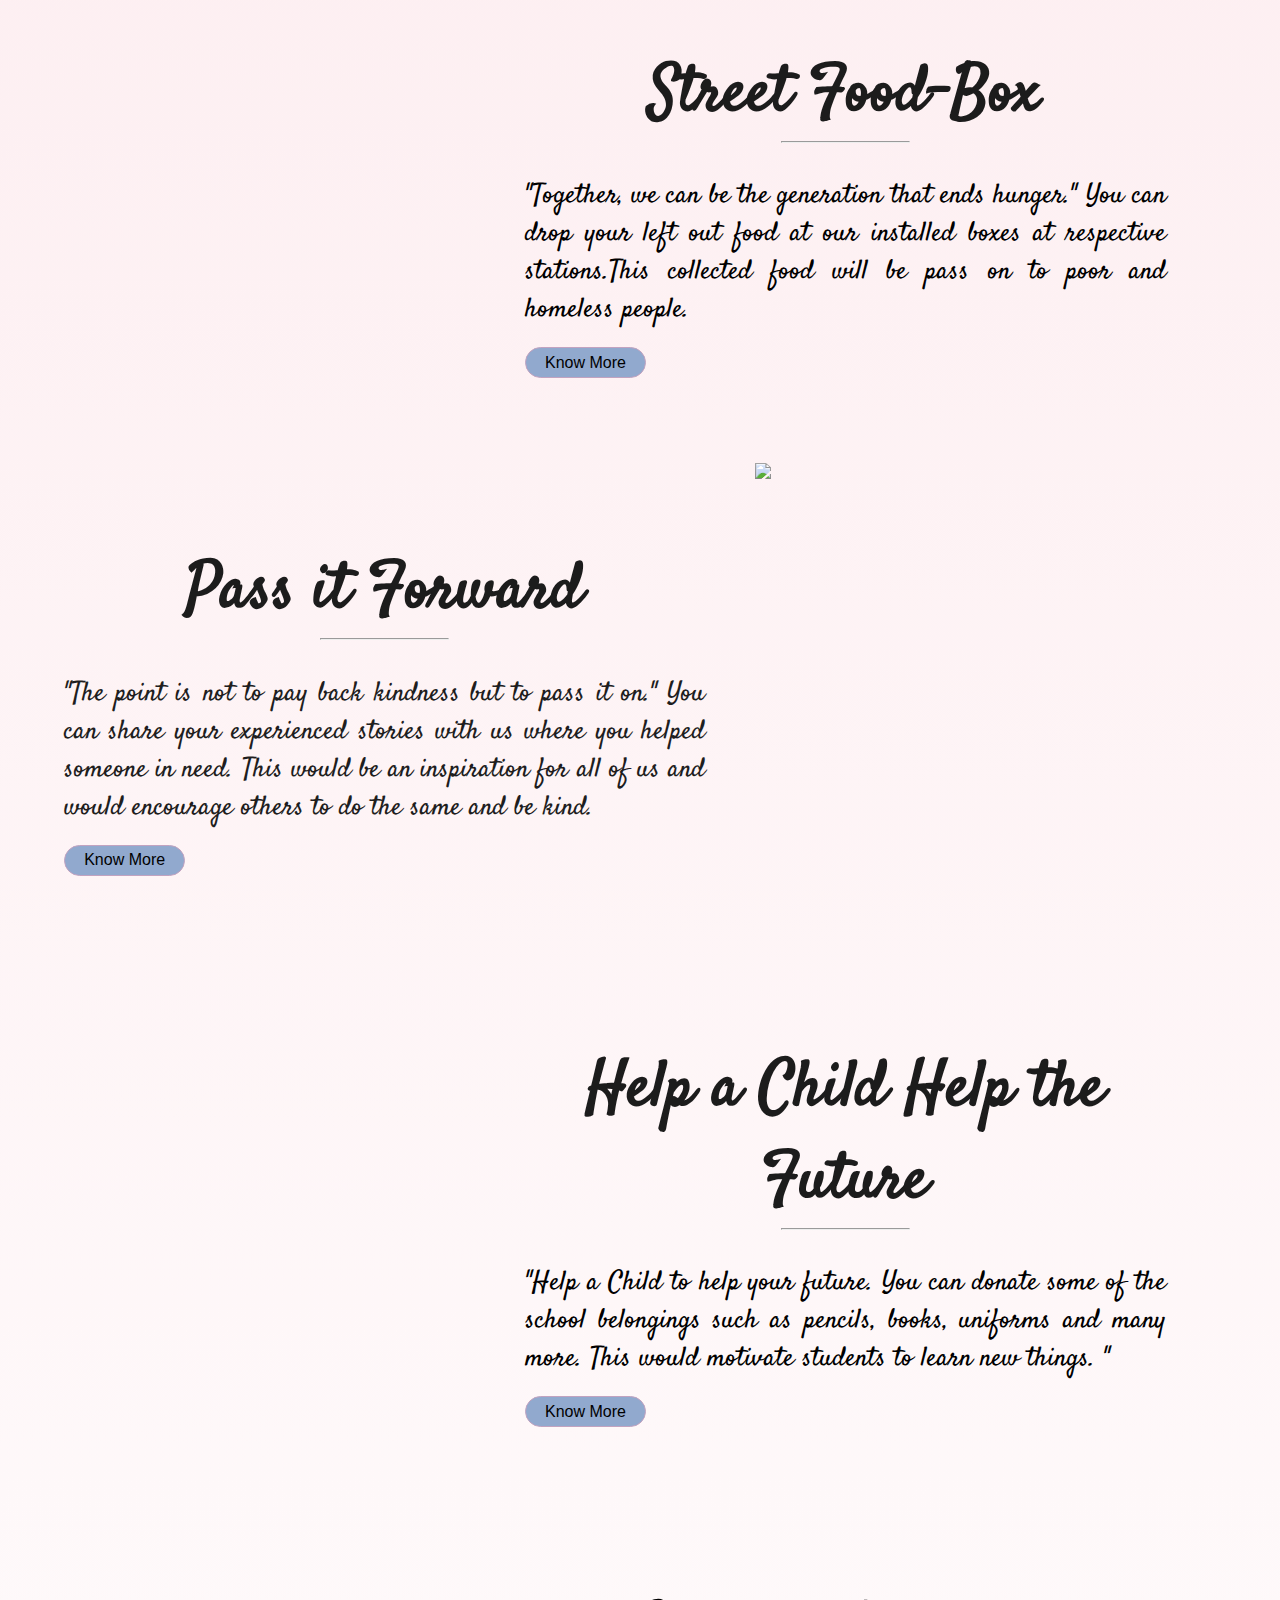
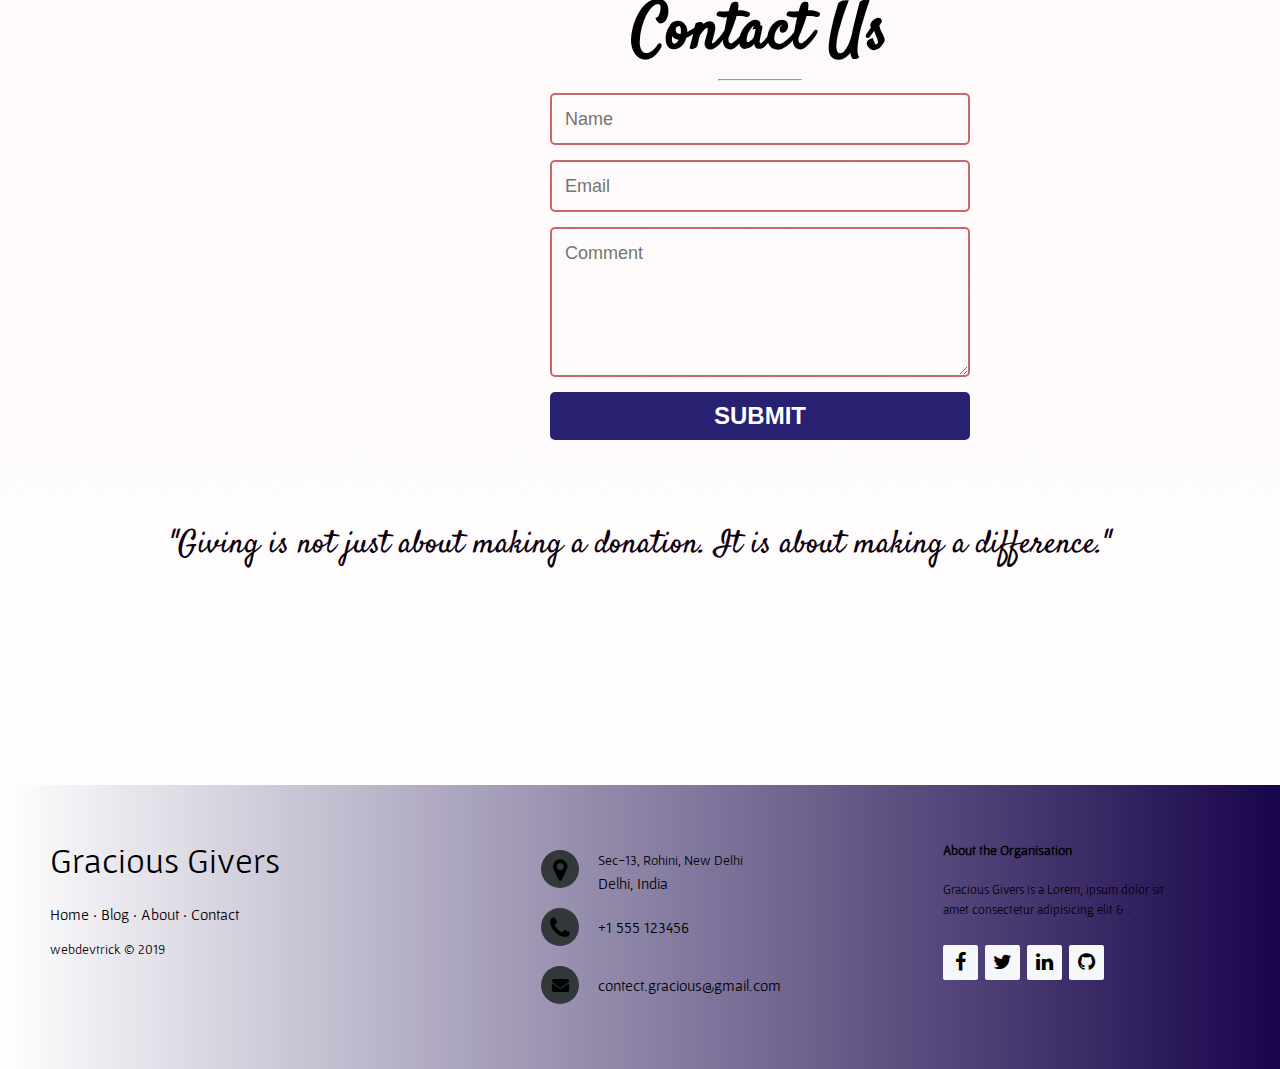
==== commit 8a982ba0: "Update index.html" ====
--- a/index.html
+++ b/index.html
@@ -149,7 +149,7 @@
 
 
   <form>
-    <h2>Contect Us</h2>
+    <h2>Contact Us</h2>
     <hr>
     <input name="name" type="text" class="feedback-input" placeholder="Name" />
     <input name="email" type="text" class="feedback-input" placeholder="Email" />
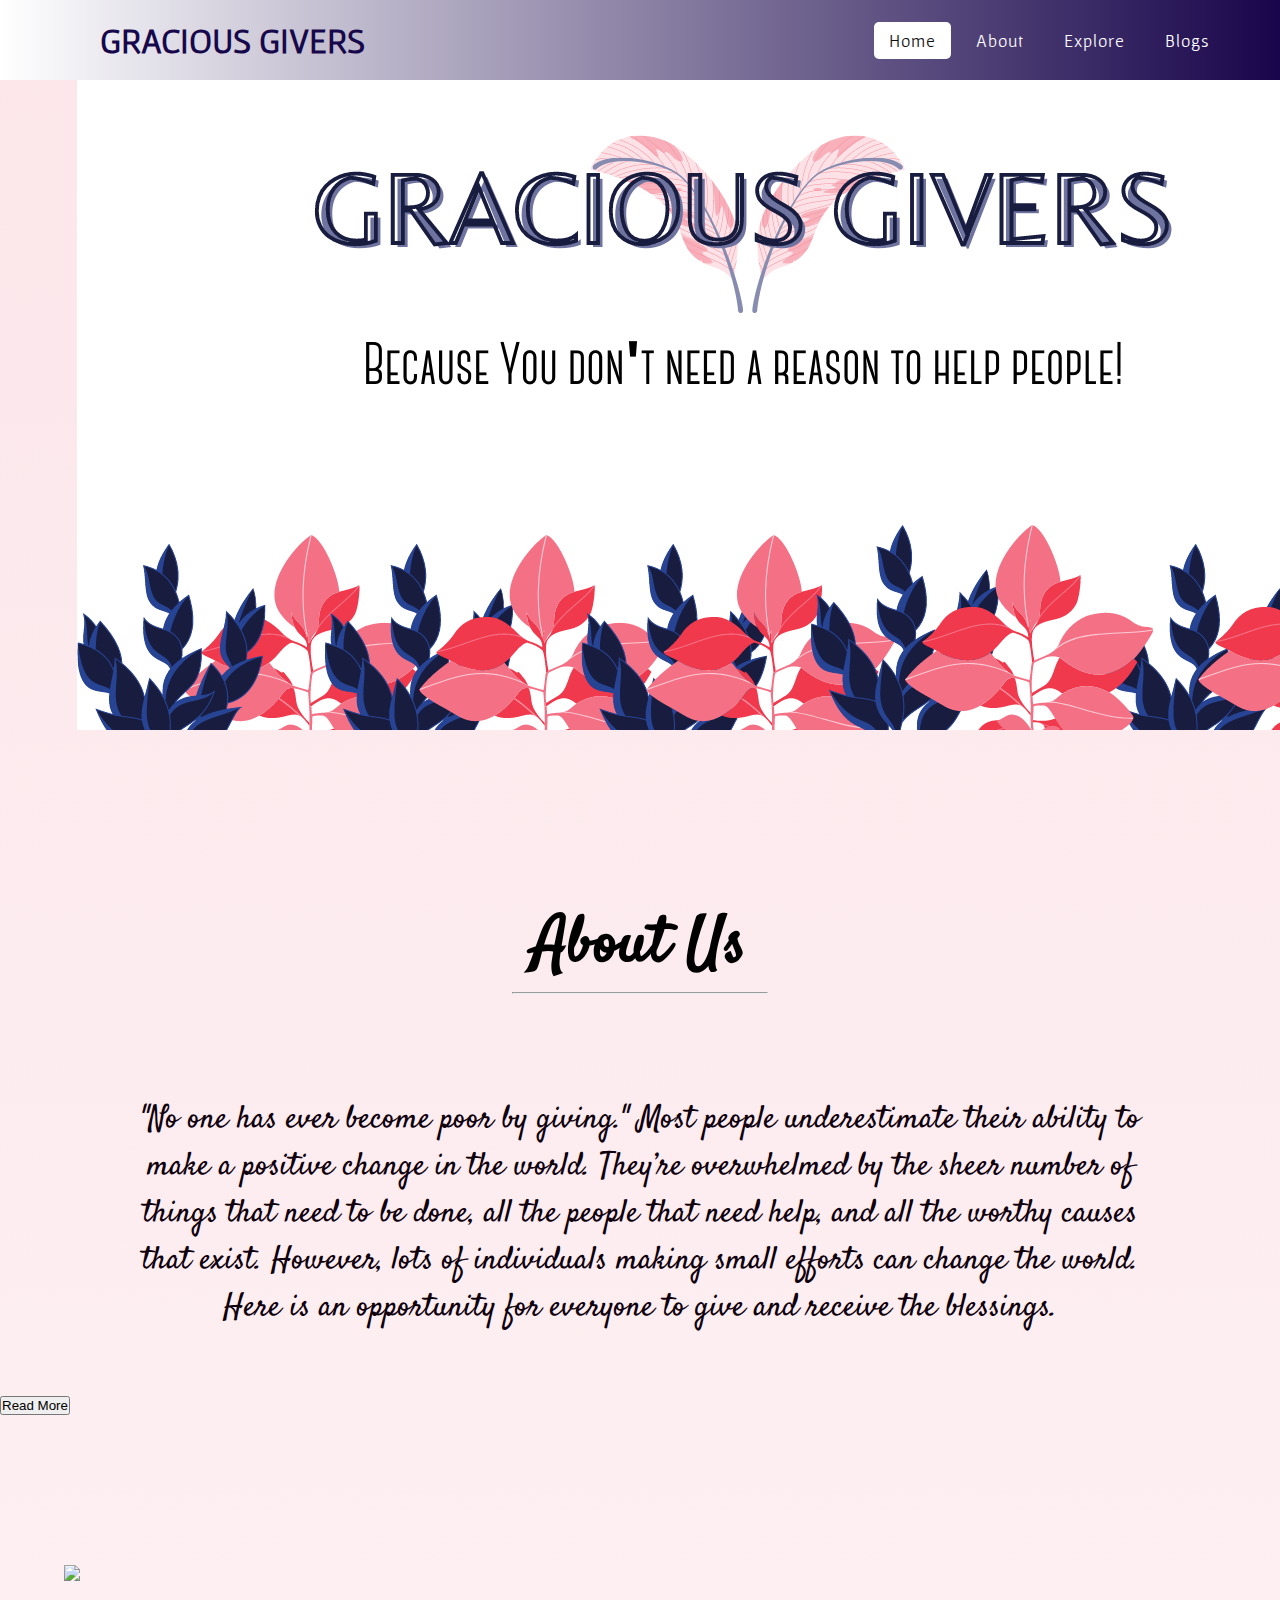
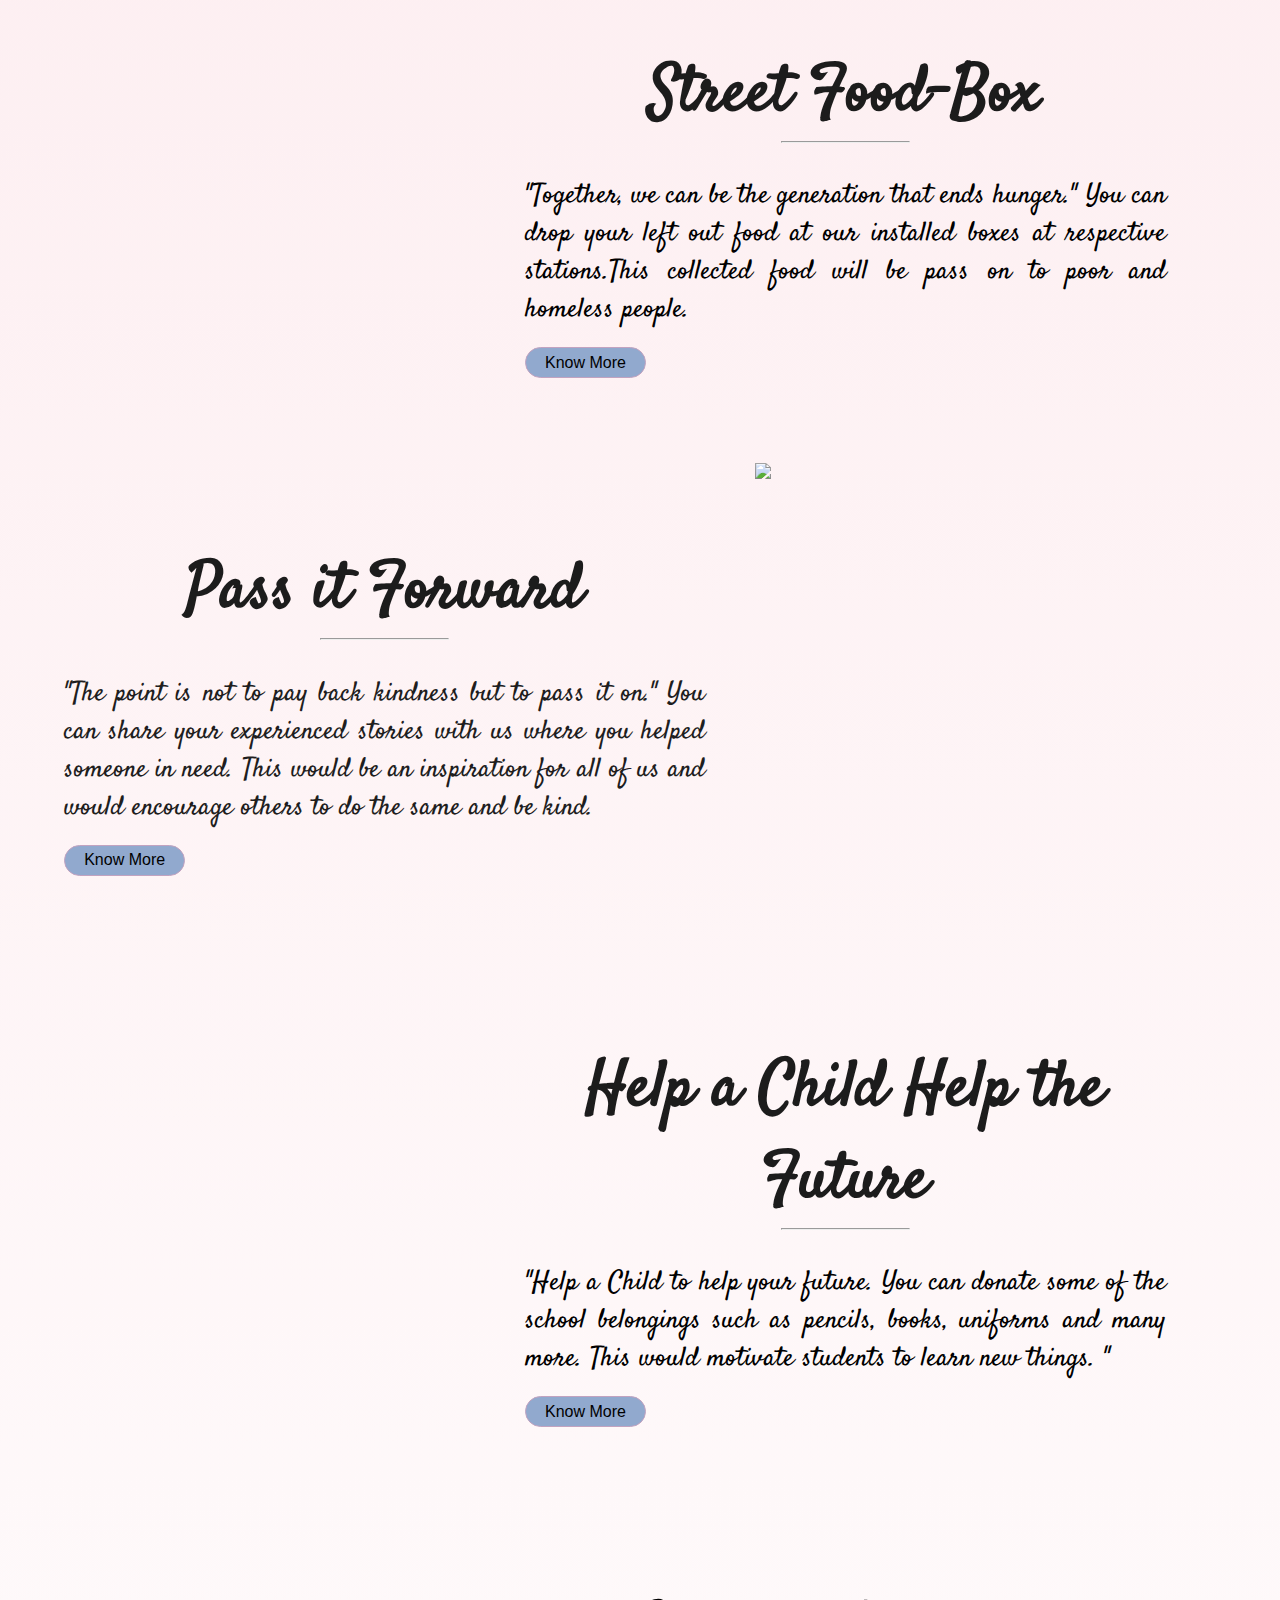
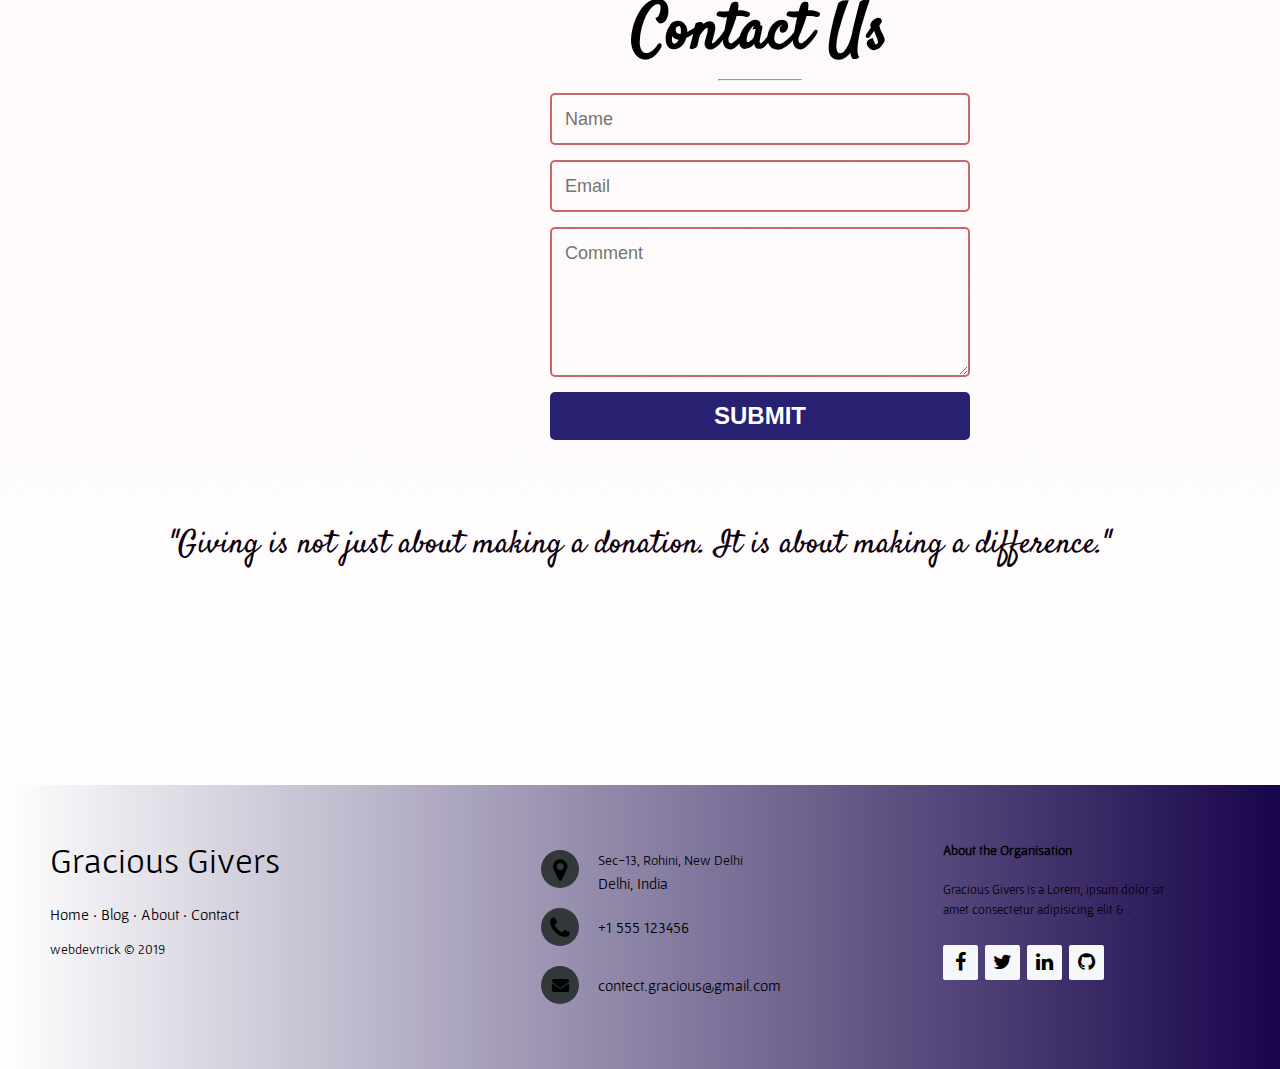
==== commit 6618bb93: "Update index.html" ====
--- a/index.html
+++ b/index.html
@@ -61,7 +61,7 @@
 		Here is an opportunity for everyone to give and receive 
 		the blessings.
       </p>
-      <!-- <button type="button" class="btn">Read More</button> -->
+      <a href="/about.html"><button type="button" class="btn">Read More</button></a>
     </div>
   </section>
 
@@ -80,7 +80,7 @@
 		  at respective stations.This collected food will be pass
 		  on to poor and homeless people.</p>
           <br>
-          <a href="#" class="button1">Know More</a>
+          <a href="/Streetfoodbox.html" class="button1">Know More</a>
         </div>
       </div>
       <div class="image-section1">
@@ -105,7 +105,7 @@
           This would be an inspiration for all of us and
 		  would encourage others to do the same and be kind.</p>
           <br>
-          <a href="#" class="button1">Know More</a>
+          <a href="/blog.html" class="button1">Know More</a>
         </div>
       </div>
       <div class="image-section12">
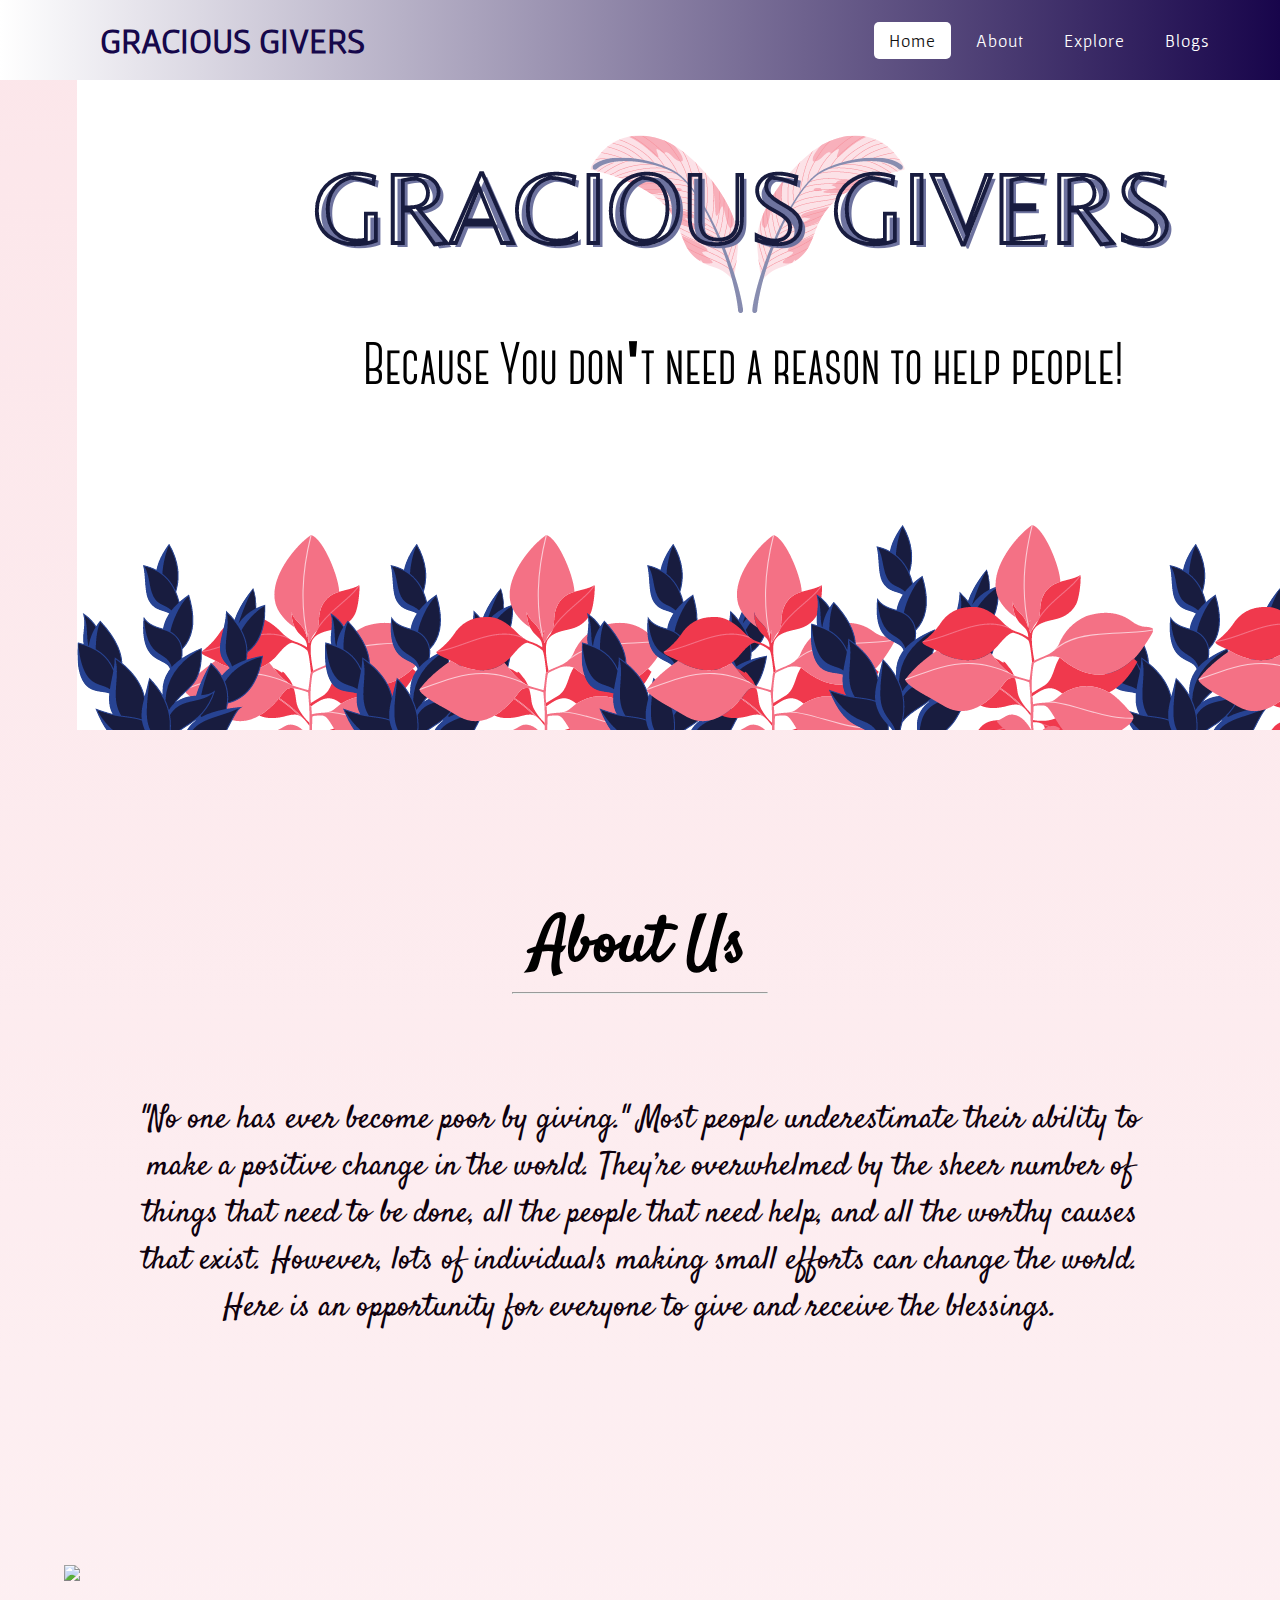
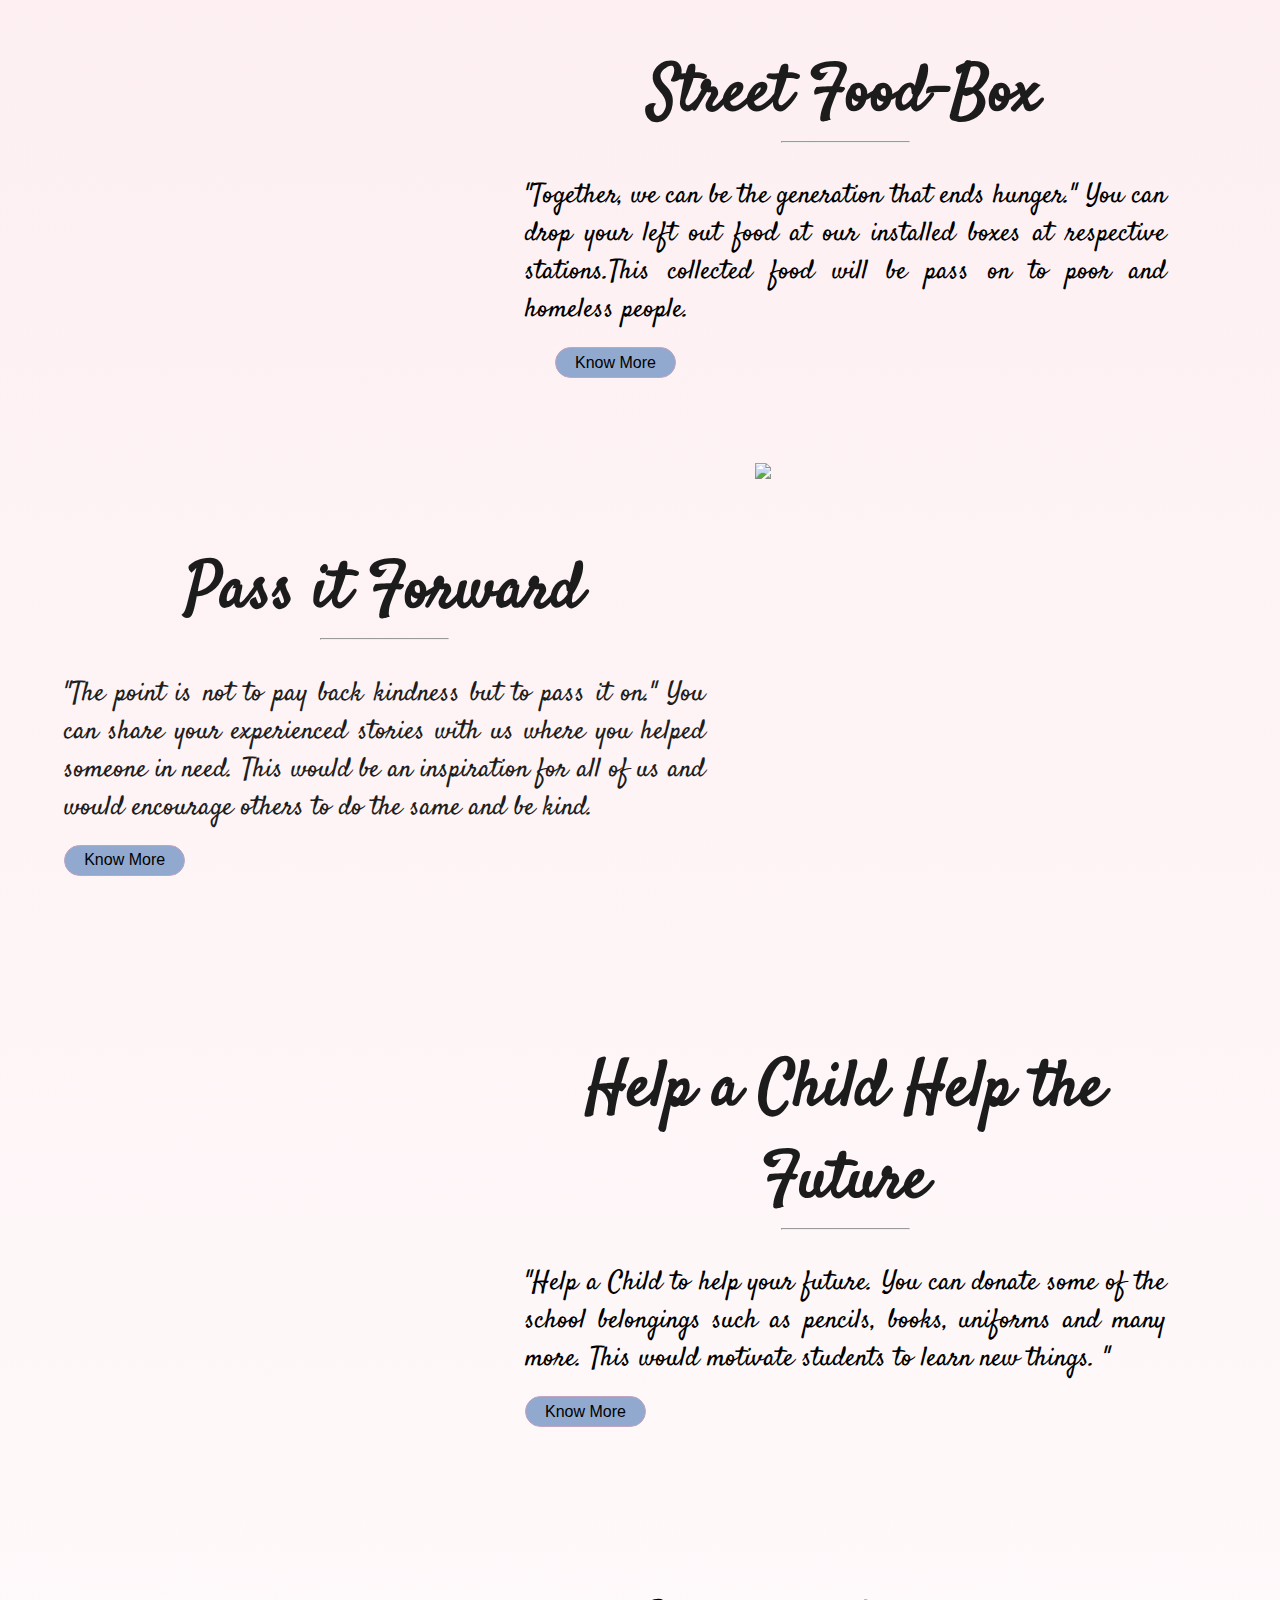
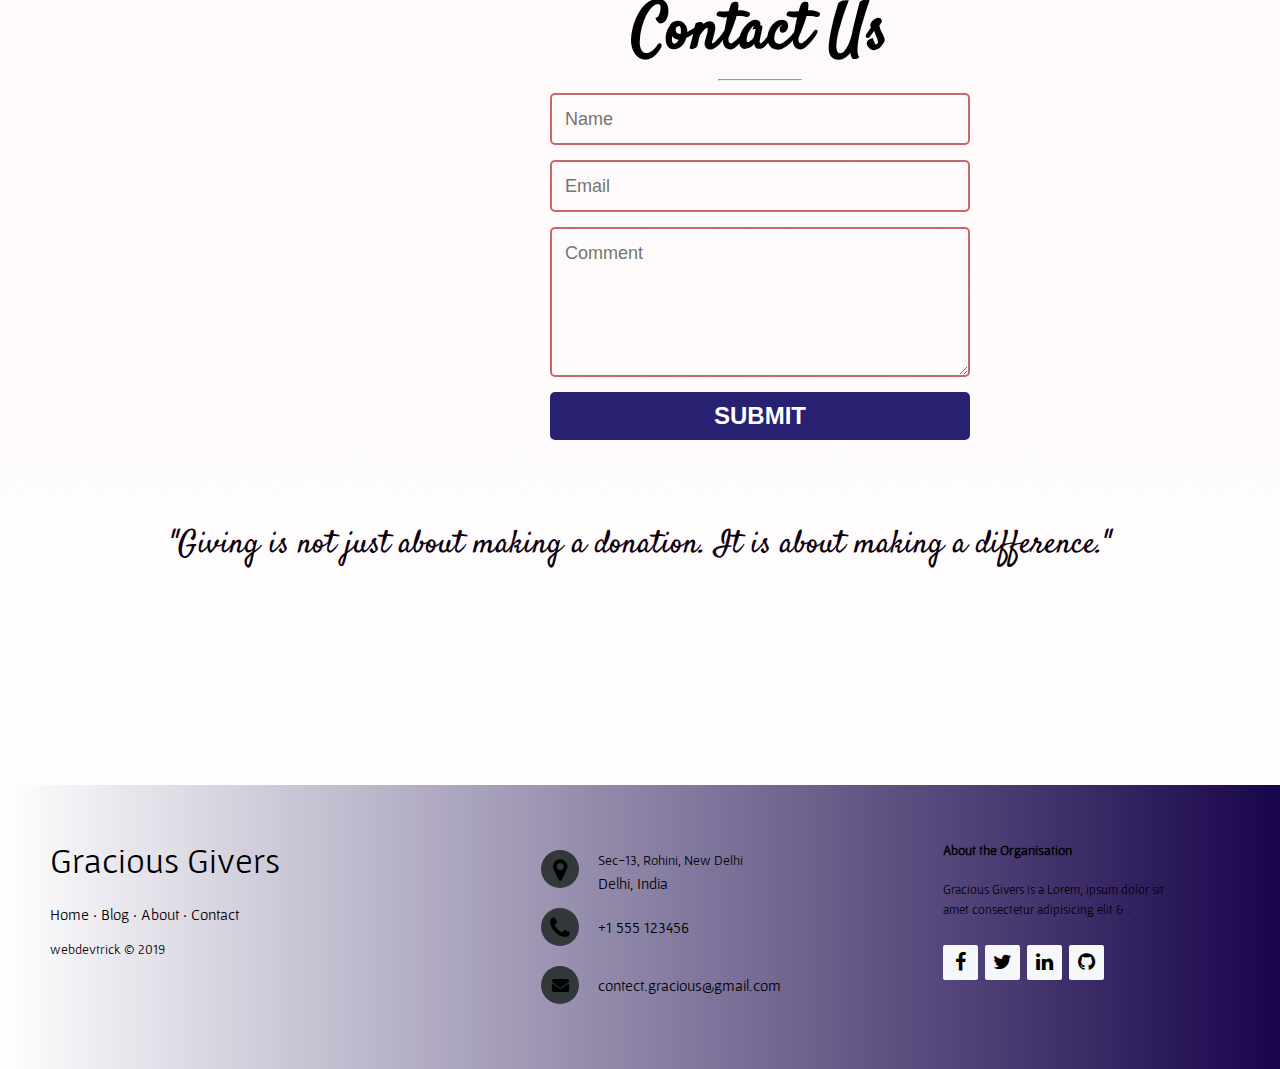
==== commit d4eeb93c: "Update index.html" ====
--- a/index.html
+++ b/index.html
@@ -28,7 +28,7 @@
       <i class="fas fa-bars"></i>
     </label>
     <ul>
-      <li><a class="active" href="#">Home</a></li>
+      <li><a class="active" href="index.html">Home</a></li>
       <li><a href="about.html">About</a></li>
       <li><a href="#explore">Explore</a></li>
       <!-- <li><a href="#"></a></li> -->
@@ -61,7 +61,7 @@
 		Here is an opportunity for everyone to give and receive 
 		the blessings.
       </p>
-      <a href="/about.html"><button type="button" class="btn">Read More</button></a>
+      <!-- <a href="/about.html"><button type="button" class="button1">Read More</button></a> -->
     </div>
   </section>
 
@@ -80,7 +80,7 @@
 		  at respective stations.This collected food will be pass
 		  on to poor and homeless people.</p>
           <br>
-          <a href="/Streetfoodbox.html" class="button1">Know More</a>
+          <a href="Streetfoodbox.html" class="button1" style="margin-left: 30px;">Know More</a>
         </div>
       </div>
       <div class="image-section1">
@@ -105,7 +105,7 @@
           This would be an inspiration for all of us and
 		  would encourage others to do the same and be kind.</p>
           <br>
-          <a href="/blog.html" class="button1">Know More</a>
+          <a href="blog.html" class="button1">Know More</a>
         </div>
       </div>
       <div class="image-section12">
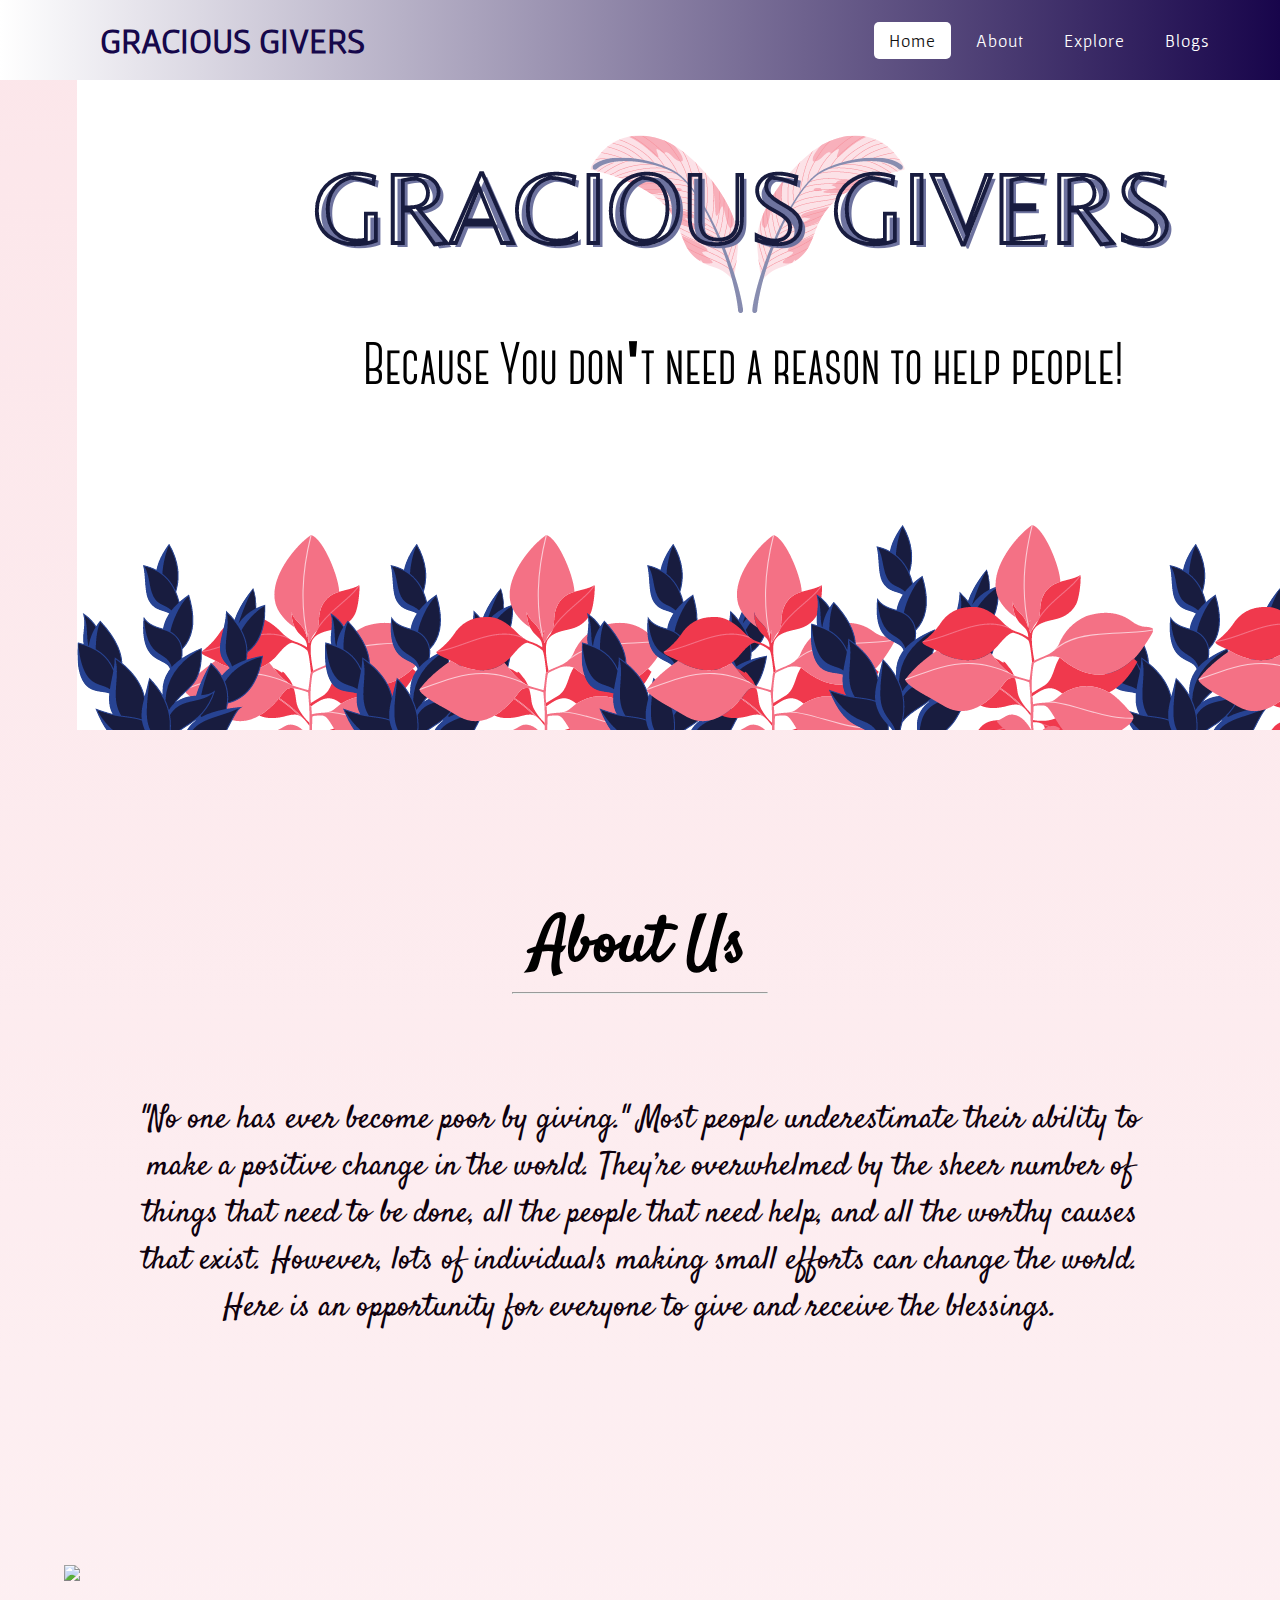
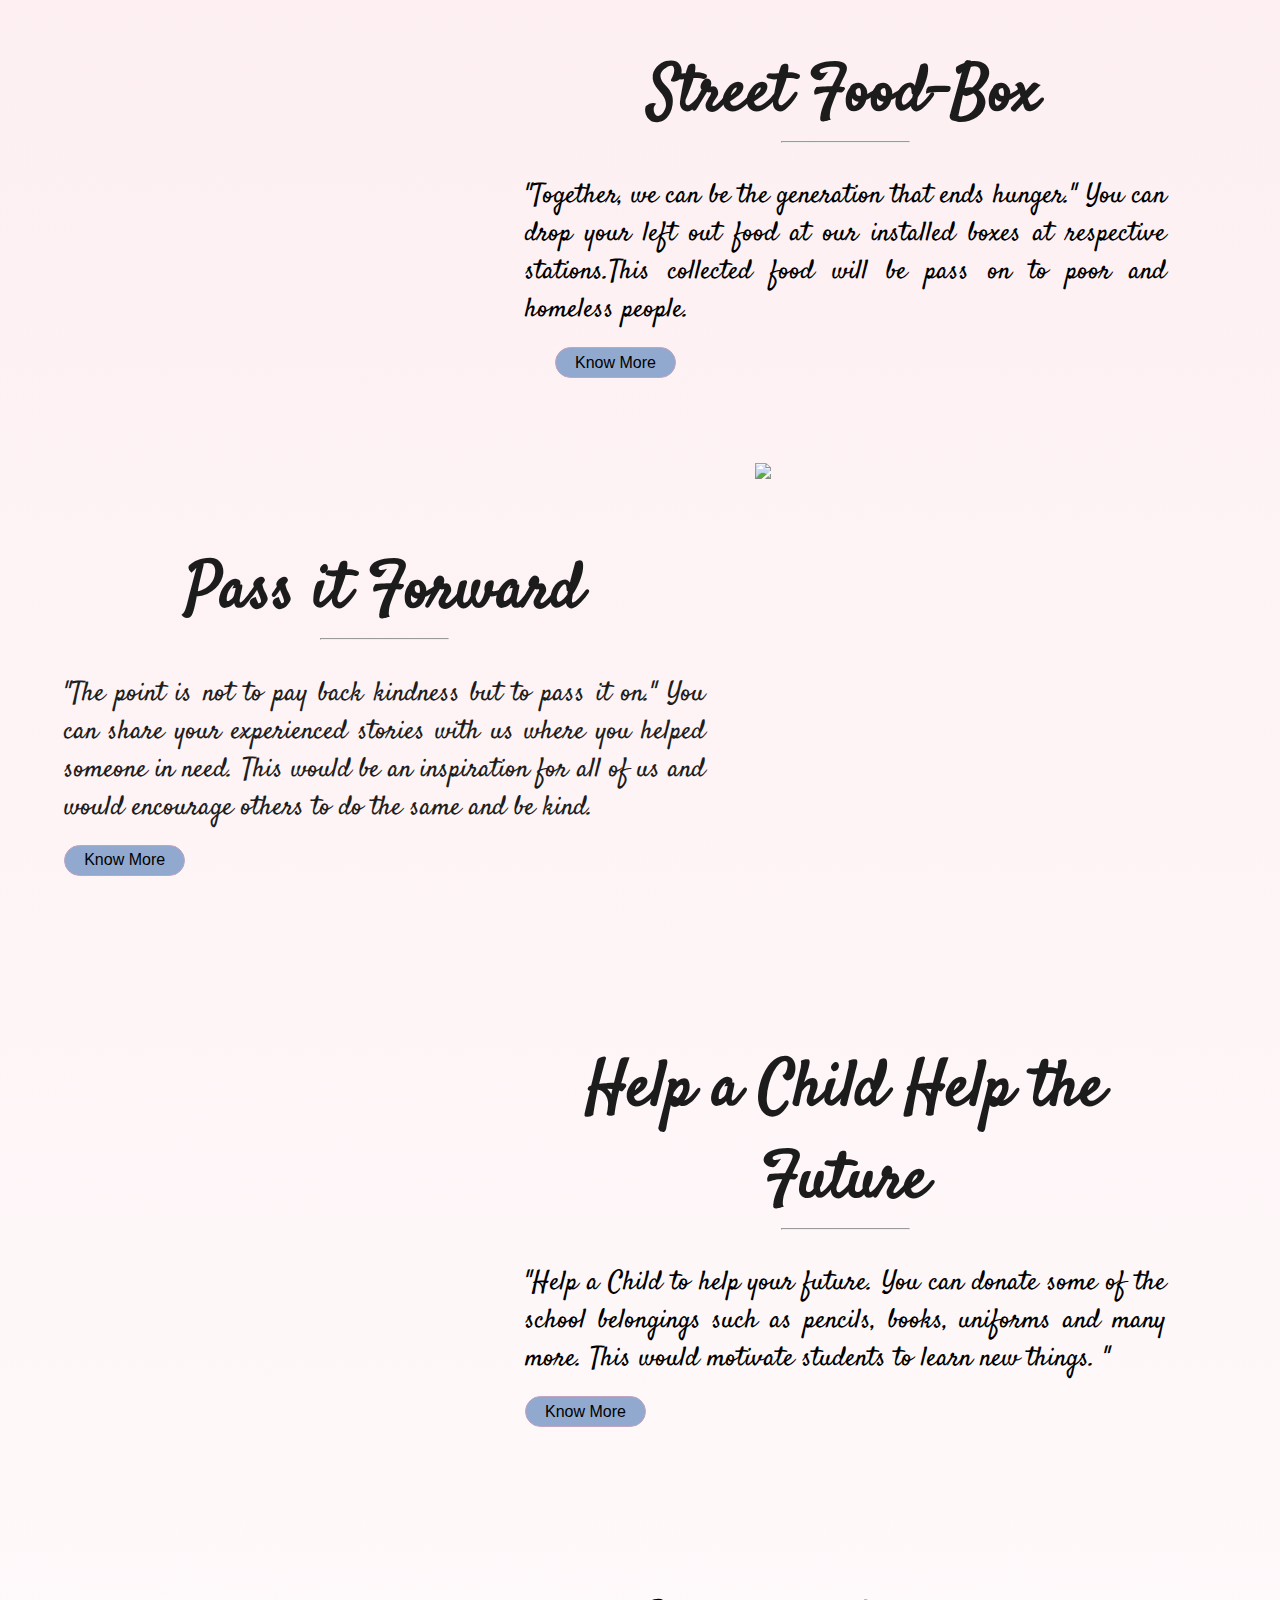
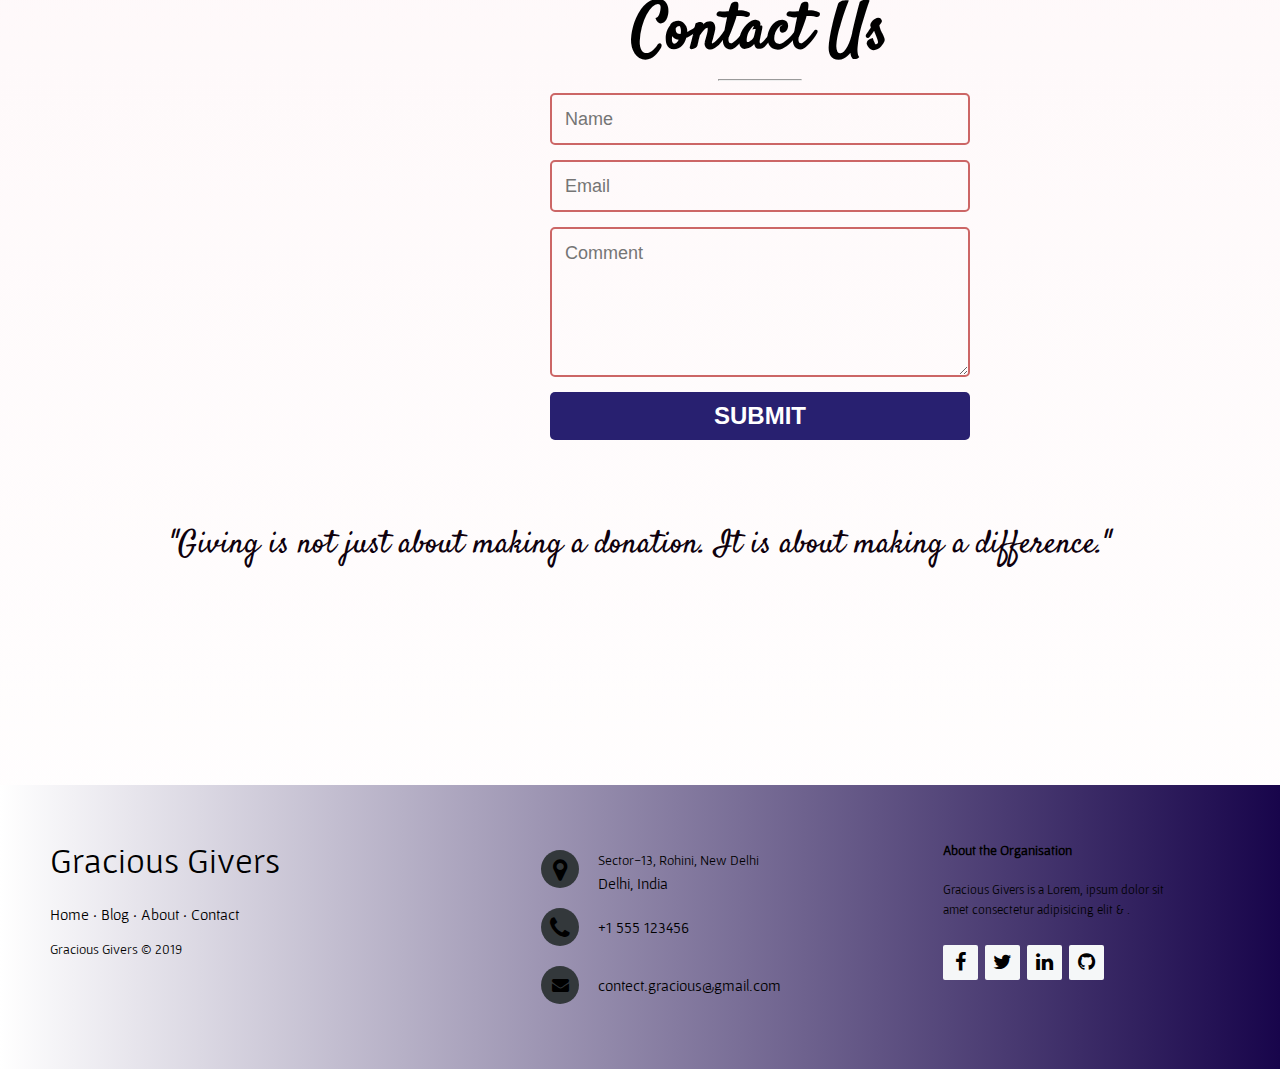
==== commit 69ab4cfc: "changes" ====
--- a/index.html
+++ b/index.html
@@ -168,69 +168,69 @@
 
   <!-- <img class="image3" src="https://assets.website-files.com/5bff8886c3964a992e90d465/5c00621b7aefa4f9ee0f4303_wide-shot.svg" alt=""> -->
 <img src="https://image.freepik.com/free-vector/volunteers-packing-donation-boxes_74855-5299.jpg" alt="" class="image3">
-  <!--footer-start-->
-
-  <footer class="footer-distributed">
-
-    <div class="footer-left">
-
-      <h3>Gracious Givers</h3>
-
-      <p class="footer-links">
-        <a href="index.html">Home</a>
-        ·
-        <a href="blog.html">Blog</a>
-        ·
-        <a href="about.html">About</a>
-        ·
-        <a href="#">Contact</a>
-      </p>
-
-      <p class="footer-company-name">webdevtrick &copy; 2019</p>
-    </div>
-
-    <div class="footer-center">
-
-      <div>
-        <i class="fa fa-map-marker"></i>
-        <p><span>Sec-13, Rohini, New Delhi</span> Delhi, India</p>
-      </div>
-
-      <div>
-        <i class="fa fa-phone"></i>
-        <p>+1 555 123456</p>
-      </div>
-
-      <div>
-        <i class="fa fa-envelope"></i>
-        <p><a href="mailto:kanika.mahindroo@gmail.com">contect.gracious@gmail.com</a></p>
-      </div>
-
-    </div>
-
-    <div class="footer-right">
-
-      <p class="footer-company-about">
-        <span>About the Organisation</span>
-        Gracious Givers is a Lorem, ipsum dolor sit amet consectetur adipisicing elit &amp; .
-      </p>
-
-      <div class="footer-icons">
-
-        <a href="#"><i class="fa fa-facebook"></i></a>
-        <a href="#"><i class="fa fa-twitter"></i></a>
-        <a href="#"><i class="fa fa-linkedin"></i></a>
-        <a href="#"><i class="fa fa-github"></i></a>
-
-      </div>
-
-    </div>
-
-  </footer>
-
-  <!--footer-finish-->
-
-
+  
+
+<!-- Footer starts -->
+
+<footer class="footer-distributed">
+
+  <div class="footer-left">
+
+    <h3>Gracious Givers</h3>
+
+    <p class="footer-links">
+      <a href="index.html">Home</a>
+      ·
+      <a href="blog.html">Blog</a>
+      ·
+      <a href="#">About</a>
+      ·
+      <a href="">Contact</a>
+    </p>
+
+    <p class="footer-company-name">Gracious Givers &copy; 2019</p>
+  </div>
+
+  <div class="footer-center">
+
+    <div>
+      <i class="fa fa-map-marker"></i>
+      <p><span>Sector-13, Rohini, New Delhi</span> Delhi, India</p>
+    </div>
+
+    <div>
+      <i class="fa fa-phone"></i>
+      <p>+1 555 123456</p>
+    </div>
+
+    <div>
+      <i class="fa fa-envelope"></i>
+      <p><a href="mailto:kanika.mahindroo@gmail.com">contect.gracious@gmail.com</a></p>
+    </div>
+
+  </div>
+
+  <div class="footer-right">
+
+    <p class="footer-company-about">
+      <span>About the Organisation</span>
+      Gracious Givers is a Lorem, ipsum dolor sit amet consectetur adipisicing elit &amp; .
+    </p>
+
+    <div class="footer-icons">
+
+      <a href="#"><i class="fa fa-facebook"></i></a>
+      <a href="#"><i class="fa fa-twitter"></i></a>
+      <a href="#"><i class="fa fa-linkedin"></i></a>
+      <a href="#"><i class="fa fa-github"></i></a>
+
+    </div>
+
+  </div>
+
+</footer>
+
+<!-- Footer ends -->
 
 </body>
 
